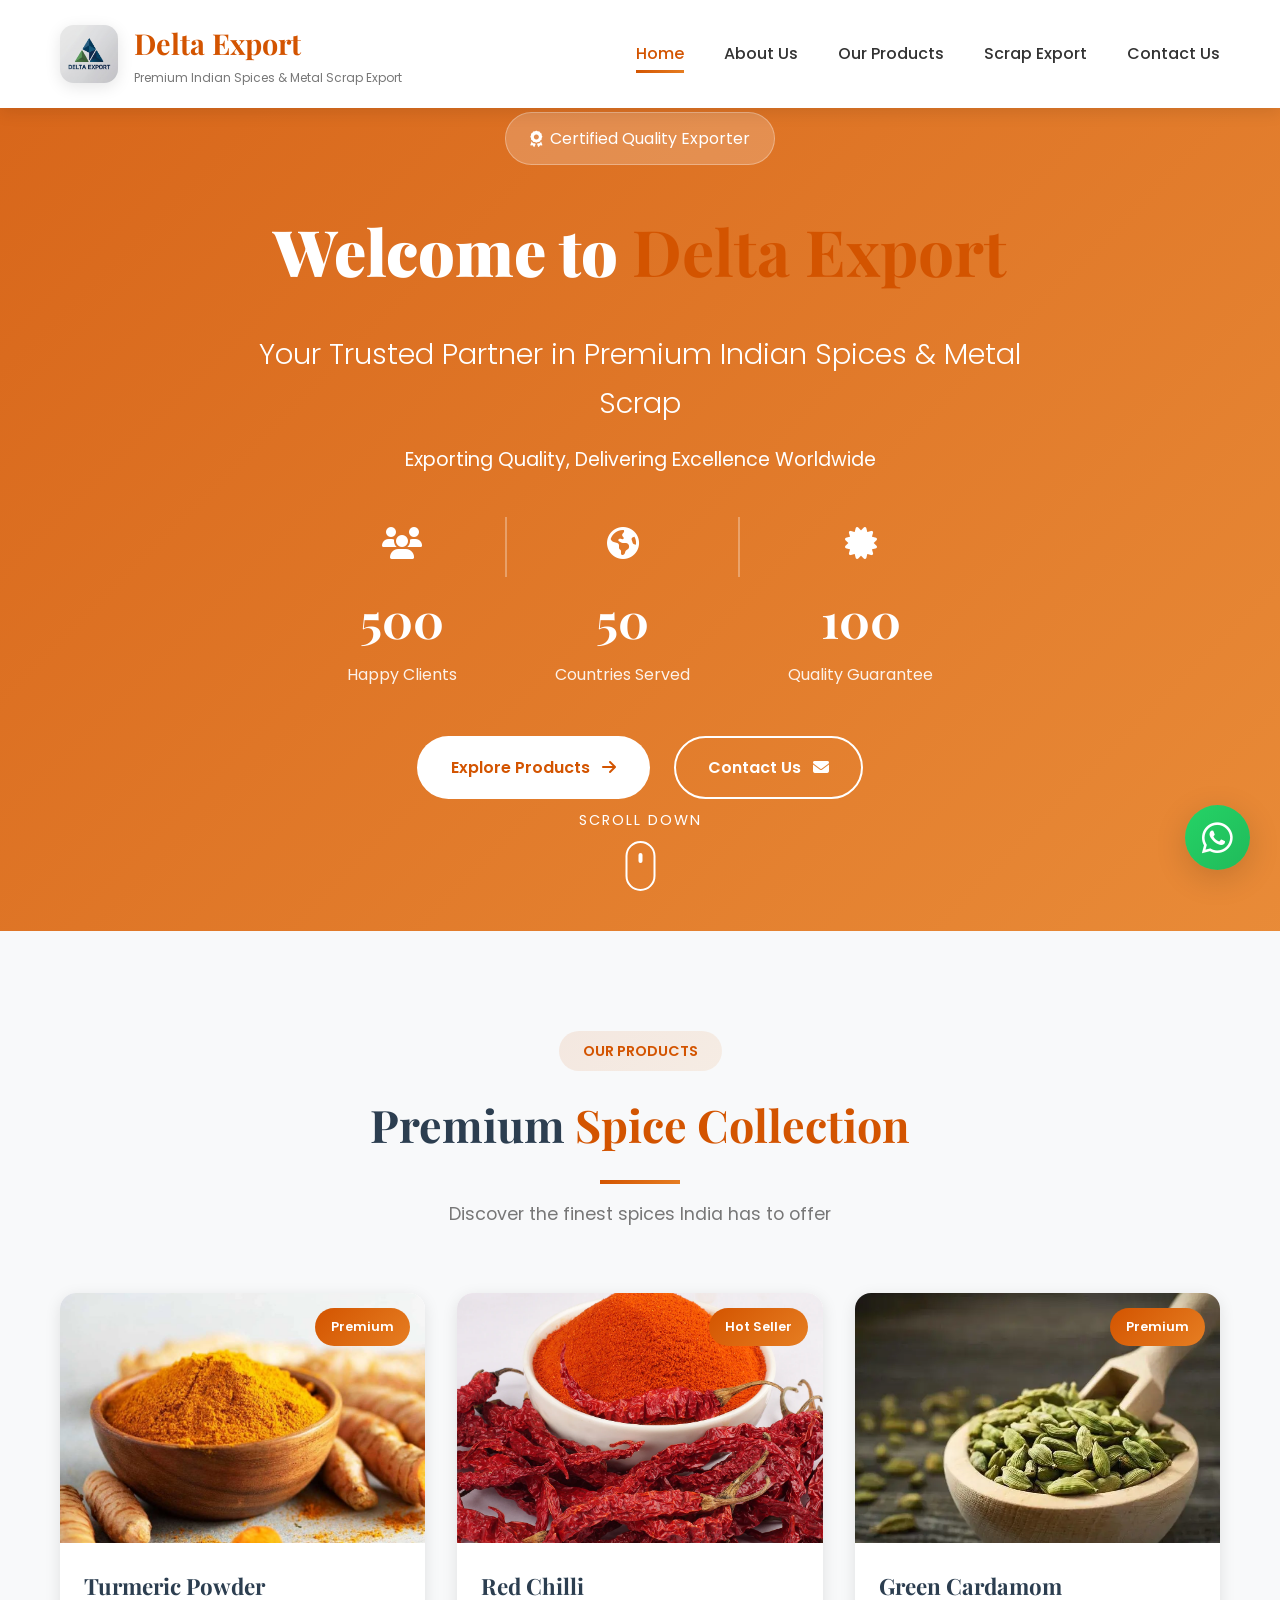
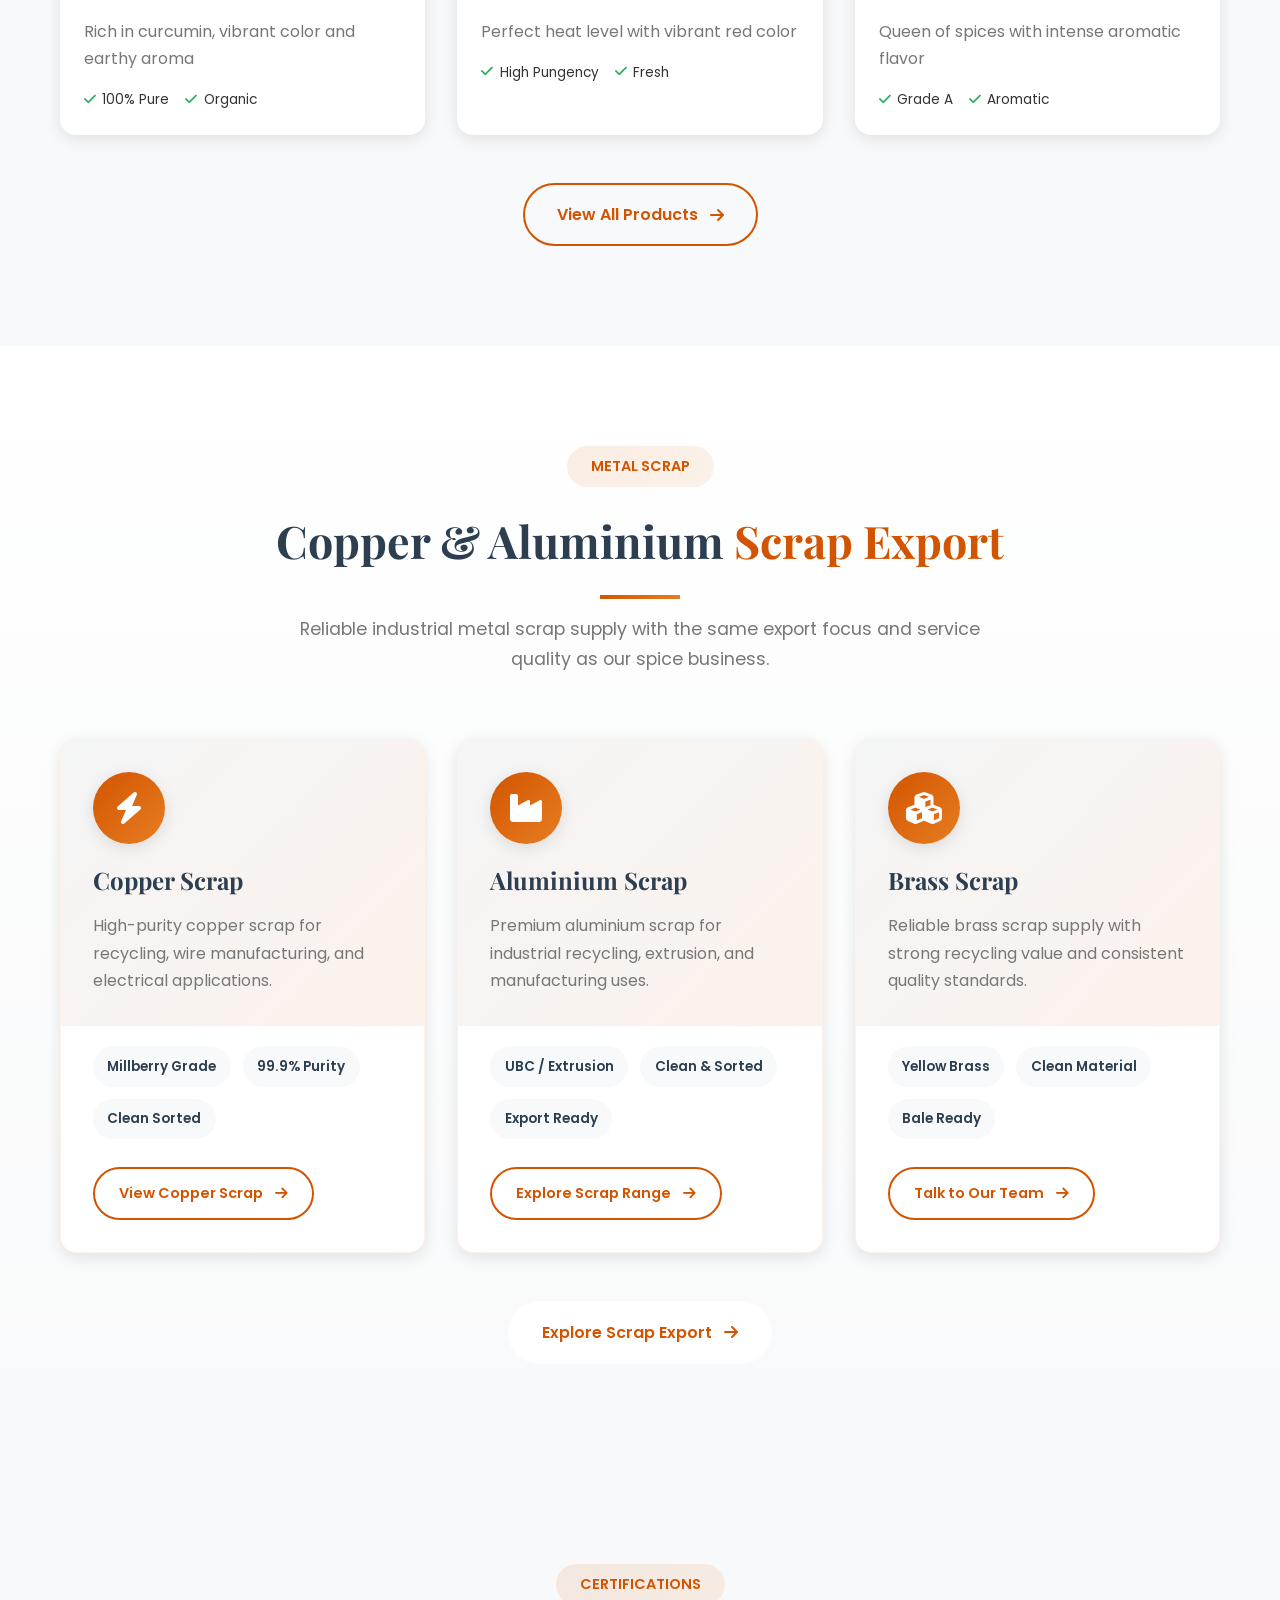
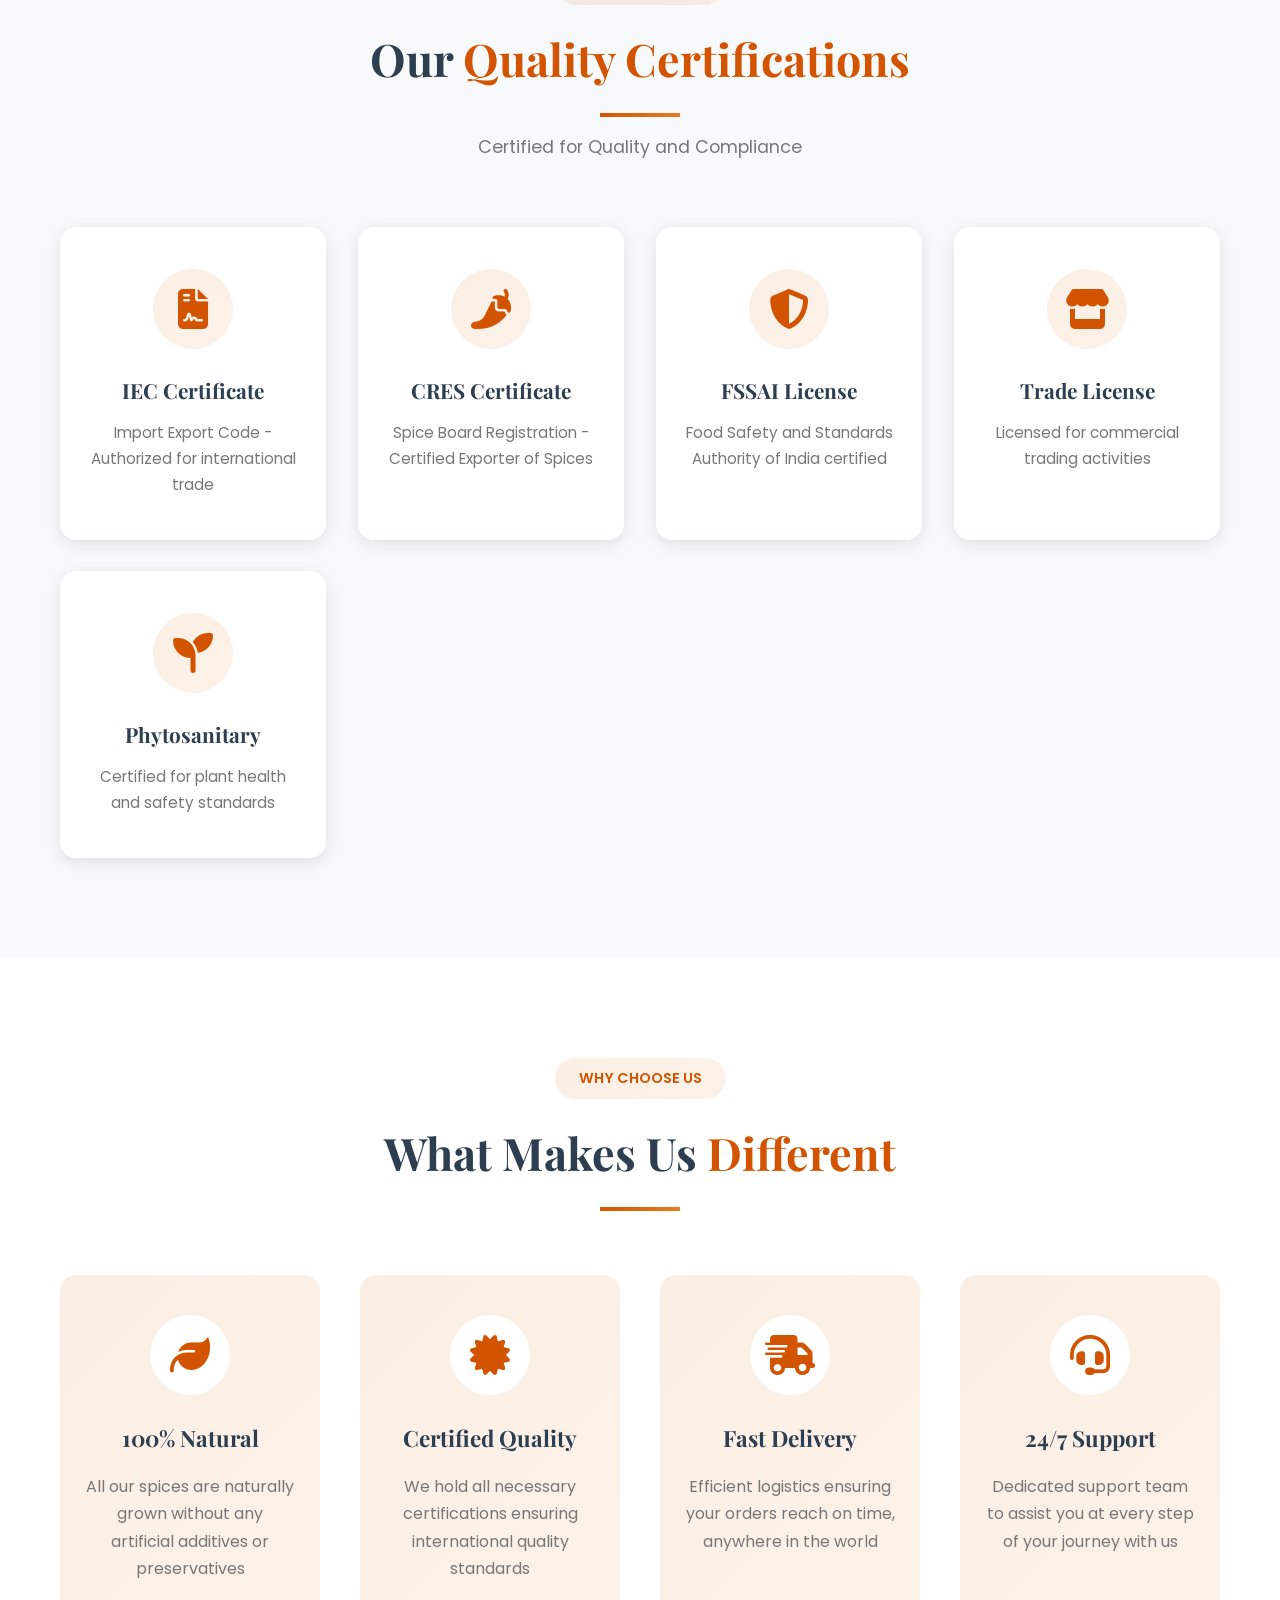
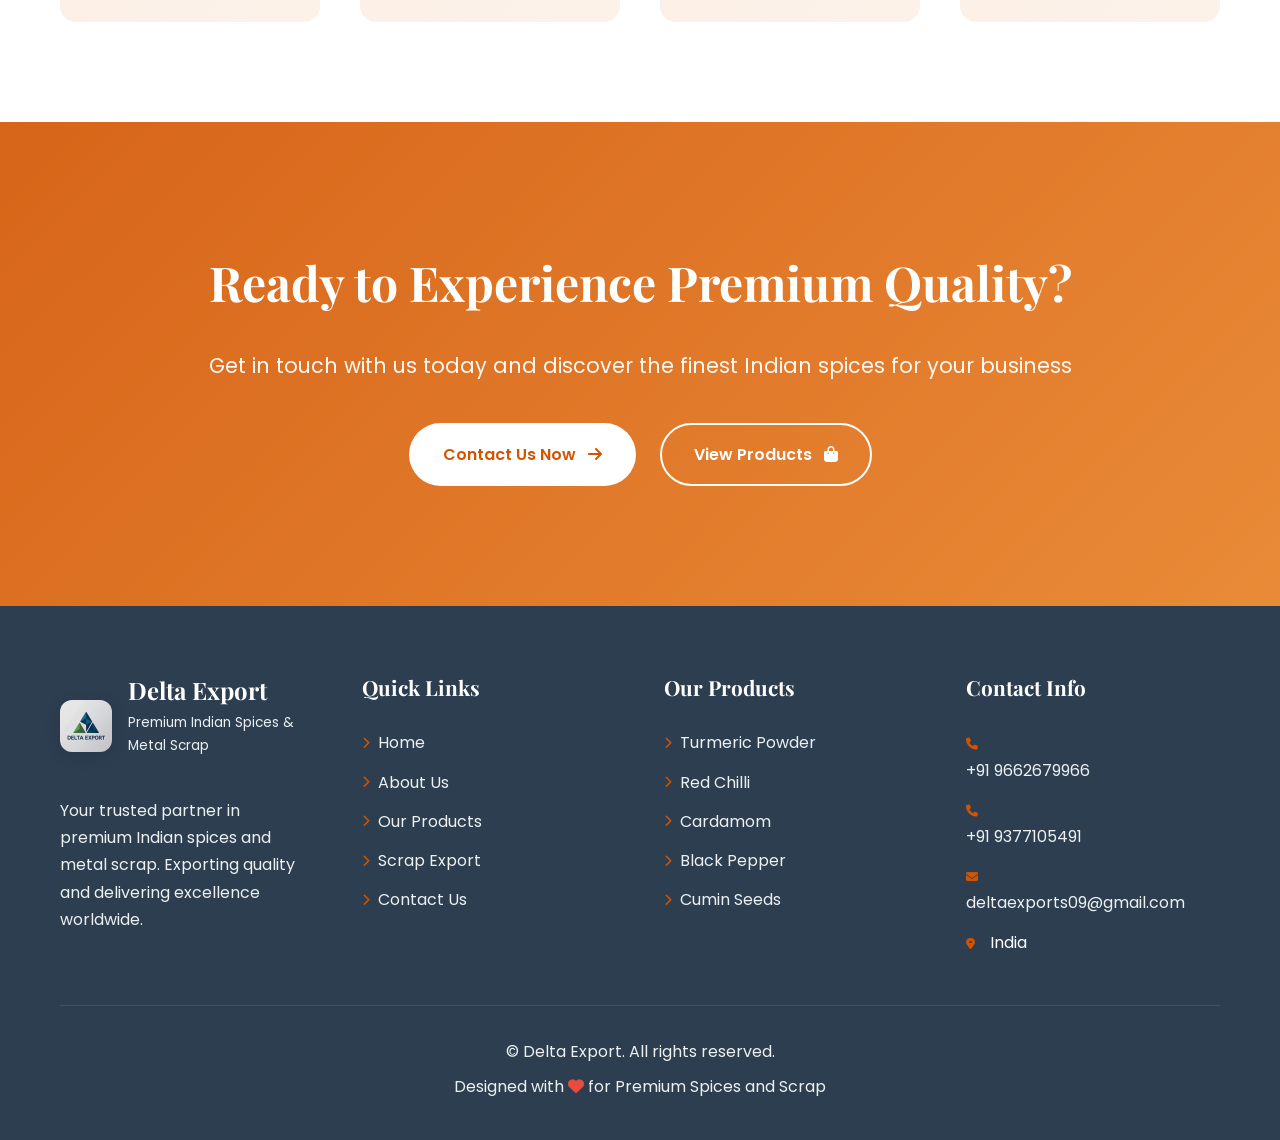
==== index.html @ 115732ac "Add files via upload" ====
<!DOCTYPE html>
<html lang="en">
<head>
    <meta charset="UTF-8">
    <meta name="viewport" content="width=device-width, initial-scale=1.0">
    <meta name="description" content="Delta Export exports premium Indian spices, copper scrap, aluminium scrap, and other industrial metal scrap with reliable service.">
    <meta name="keywords" content="spice export, indian spices, copper scrap, aluminium scrap, metal scrap exporter, Delta Export">
    <title>Delta Export - Premium Indian Spices & Metal Scrap Exporter</title>
    <link rel="stylesheet" href="styles.css">
    <link rel="stylesheet" href="https://cdnjs.cloudflare.com/ajax/libs/font-awesome/6.4.0/css/all.min.css">
    <link href="https://fonts.googleapis.com/css2?family=Playfair+Display:wght@400;600;700;900&family=Poppins:wght@300;400;500;600;700;800&display=swap" rel="stylesheet">
    <link href="https://unpkg.com/aos@2.3.1/dist/aos.css" rel="stylesheet">
</head>
<body>
    <!-- Header -->
    <header class="header" id="header">
        <nav class="navbar">
            <div class="container">
                <div class="nav-wrapper">
                    <div class="logo">
                        <img src="logo.jpeg" alt="Delta Export logo" class="logo-image">
                        <div class="logo-text">
                            <h1>Delta Export</h1>
                            <p class="tagline">Premium Indian Spices & Metal Scrap Export</p>
                        </div>
                    </div>
                    <button class="nav-toggle" id="navToggle" aria-label="Toggle navigation">
                        <span></span>
                        <span></span>
                        <span></span>
                    </button>
                    <ul class="nav-menu" id="navMenu">
                              <li><a href="index.html" class="nav-link active">Home</a></li>
                            <li><a href="about.html" class="nav-link">About Us</a></li>
                          <li><a href="products.html" class="nav-link">Our Products</a></li>
                        <li><a href="scrap.html" class="nav-link">Scrap Export</a></li>
                      <li><a href="contact.html" class="nav-link">Contact Us</a></li>
                    </ul>
                </div>
            </div>
        </nav>
    </header>

    <!-- Hero Section -->
    <section class="hero">
        <div class="hero-bg"></div>
        <div class="hero-overlay"></div>
        <div class="hero-content">
            <div class="hero-badge" data-aos="fade-down">
                <i class="fas fa-award"></i>
                <span>Certified Quality Exporter</span>
            </div>
            <h1 class="hero-title" data-aos="fade-up">
                Welcome to <span class="gradient-text">Delta Export</span>
            </h1>
            <p class="hero-subtitle" data-aos="fade-up" data-aos-delay="100">
                Your Trusted Partner in Premium Indian Spices & Metal Scrap
            </p>
            <p class="hero-description" data-aos="fade-up" data-aos-delay="200">
                Exporting Quality, Delivering Excellence Worldwide
            </p>
            
            <div class="hero-stats" data-aos="fade-up" data-aos-delay="300">
                <div class="stat-item">
                    <div class="stat-icon"><i class="fas fa-users"></i></div>
                    <h3 class="stat-number" data-count="500">0</h3>
                    <p>Happy Clients</p>
                </div>
                <div class="stat-divider"></div>
                <div class="stat-item">
                    <div class="stat-icon"><i class="fas fa-globe-americas"></i></div>
                    <h3 class="stat-number" data-count="50">0</h3>
                    <p>Countries Served</p>
                </div>
                <div class="stat-divider"></div>
                <div class="stat-item">
                    <div class="stat-icon"><i class="fas fa-certificate"></i></div>
                    <h3 class="stat-number" data-count="100">0</h3>
                    <p>Quality Guarantee</p>
                </div>
            </div>

            <div class="hero-buttons" data-aos="fade-up" data-aos-delay="400">
                <a href="products.html" class="btn btn-primary">
                    <span>Explore Products</span>
                    <i class="fas fa-arrow-right"></i>
                </a>
                <a href="contact.html" class="btn btn-secondary">
                    <span>Contact Us</span>
                    <i class="fas fa-envelope"></i>
                </a>
            </div>
        </div>
        
        <div class="hero-scroll">
            <div class="scroll-indicator">
                <span>Scroll Down</span>
                <div class="mouse">
                    <div class="wheel"></div>
                </div>
            </div>
        </div>
    </section>

    <!-- Featured Products Preview -->
    <section class="featured-products">
        <div class="container">
            <div class="section-header" data-aos="fade-up">
                <span class="section-badge">Our Products</span>
                <h2 class="section-title">Premium <span class="gradient-text">Spice Collection</span></h2>
                <div class="section-divider"></div>
                <p class="section-subtitle">Discover the finest spices India has to offer</p>
            </div>

            <div class="products-grid">
                <div class="product-card" data-aos="fade-up" data-aos-delay="100">
                    <div class="product-image">
                        <img src="turmeric.jpg" alt="Turmeric Powder">
                        <div class="product-badge">Premium</div>
                        <div class="product-overlay">
                            <a href="products.html" class="overlay-btn">View Details</a>
                        </div>
                    </div>
                    <div class="product-info">
                        <h3>Turmeric Powder</h3>
                        <p>Rich in curcumin, vibrant color and earthy aroma</p>
                        <div class="product-features">
                            <span><i class="fas fa-check"></i> 100% Pure</span>
                            <span><i class="fas fa-check"></i> Organic</span>
                        </div>
                    </div>
                </div>

                <div class="product-card" data-aos="fade-up" data-aos-delay="200">
                    <div class="product-image">
                        <img src="RedChilliPowder.jpg" alt="Red Chilli">
                        <div class="product-badge">Hot Seller</div>
                        <div class="product-overlay">
                            <a href="products.html" class="overlay-btn">View Details</a>
                        </div>
                    </div>
                    <div class="product-info">
                        <h3>Red Chilli</h3>
                        <p>Perfect heat level with vibrant red color</p>
                        <div class="product-features">
                            <span><i class="fas fa-check"></i> High Pungency</span>
                            <span><i class="fas fa-check"></i> Fresh</span>
                        </div>
                    </div>
                </div>

                <div class="product-card" data-aos="fade-up" data-aos-delay="300">
                    <div class="product-image">
                        <img src="Green-Cardamom.jpg" alt="Cardamom">
                        <div class="product-badge">Premium</div>
                        <div class="product-overlay">
                            <a href="products.html" class="overlay-btn">View Details</a>
                        </div>
                    </div>
                    <div class="product-info">
                        <h3>Green Cardamom</h3>
                        <p>Queen of spices with intense aromatic flavor</p>
                        <div class="product-features">
                            <span><i class="fas fa-check"></i> Grade A</span>
                            <span><i class="fas fa-check"></i> Aromatic</span>
                        </div>
                    </div>
                </div>

                <!-- <div class="product-card" data-aos="fade-up" data-aos-delay="400">
                    <div class="product-image">
                        <img src="BlackPepperPowder.jpg" alt="Black Pepper">
                        <div class="product-badge">Best Quality</div>
                        <div class="product-overlay">
                            <a href="products.html" class="overlay-btn">View Details</a>
                        </div>
                    </div>
                    <div class="product-info">
                        <h3>Black Pepper</h3>
                        <p>King of spices with bold, pungent flavor</p>
                        <div class="product-features">
                            <span><i class="fas fa-check"></i> Bold Flavor</span>
                            <span><i class="fas fa-check"></i> Premium</span>
                        </div>
                    </div>
                </div> -->
            </div>

            <div class="section-cta" data-aos="fade-up">
                <a href="products.html" class="btn btn-outline-primary">
                    <span>View All Products</span>
                    <i class="fas fa-arrow-right"></i>
                </a>
            </div>
        </div>
    </section>

    <!-- Scrap Preview -->
    <section class="scrap-preview">
        <div class="container">
            <div class="section-header" data-aos="fade-up">
                <span class="section-badge">Metal Scrap</span>
                <h2 class="section-title">Copper & Aluminium <span class="gradient-text">Scrap Export</span></h2>
                <div class="section-divider"></div>
                <p class="section-subtitle">Reliable industrial metal scrap supply with the same export focus and service quality as our spice business.</p>
            </div>

            <div class="scrap-grid">
                <div class="scrap-card" data-aos="fade-up" data-aos-delay="100">
                    <div class="scrap-card-header">
                        <div class="scrap-card-icon">
                            <i class="fas fa-bolt"></i>
                        </div>
                        <h3>Copper Scrap</h3>
                        <p>High-purity copper scrap for recycling, wire manufacturing, and electrical applications.</p>
                    </div>
                    <div class="scrap-card-body">
                        <div class="scrap-features">
                            <span class="scrap-chip">Millberry Grade</span>
                            <span class="scrap-chip">99.9% Purity</span>
                            <span class="scrap-chip">Clean Sorted</span>
                        </div>
                        <a href="copper.html" class="btn btn-outline-primary btn-sm">
                            <span>View Copper Scrap</span>
                            <i class="fas fa-arrow-right"></i>
                        </a>
                    </div>
                </div>

                <div class="scrap-card" data-aos="fade-up" data-aos-delay="200">
                    <div class="scrap-card-header">
                        <div class="scrap-card-icon">
                            <i class="fas fa-industry"></i>
                        </div>
                        <h3>Aluminium Scrap</h3>
                        <p>Premium aluminium scrap for industrial recycling, extrusion, and manufacturing uses.</p>
                    </div>
                    <div class="scrap-card-body">
                        <div class="scrap-features">
                            <span class="scrap-chip">UBC / Extrusion</span>
                            <span class="scrap-chip">Clean & Sorted</span>
                            <span class="scrap-chip">Export Ready</span>
                        </div>
                        <a href="scrap.html" class="btn btn-outline-primary btn-sm">
                            <span>Explore Scrap Range</span>
                            <i class="fas fa-arrow-right"></i>
                        </a>
                    </div>
                </div>

                <div class="scrap-card" data-aos="fade-up" data-aos-delay="300">
                    <div class="scrap-card-header">
                        <div class="scrap-card-icon">
                            <i class="fas fa-cubes"></i>
                        </div>
                        <h3>Brass Scrap</h3>
                        <p>Reliable brass scrap supply with strong recycling value and consistent quality standards.</p>
                    </div>
                    <div class="scrap-card-body">
                        <div class="scrap-features">
                            <span class="scrap-chip">Yellow Brass</span>
                            <span class="scrap-chip">Clean Material</span>
                            <span class="scrap-chip">Bale Ready</span>
                        </div>
                        <a href="scrap.html" class="btn btn-outline-primary btn-sm">
                            <span>Talk to Our Team</span>
                            <i class="fas fa-arrow-right"></i>
                        </a>
                    </div>
                </div>
            </div>

            <div class="section-cta" data-aos="fade-up">
                <a href="scrap.html" class="btn btn-primary">
                    <span>Explore Scrap Export</span>
                    <i class="fas fa-arrow-right"></i>
                </a>
            </div>
        </div>
    </section>

    <!-- Why Choose Us -->


    <!-- Certificates Preview -->
    <section class="certificates-preview">
        <div class="container">
            <div class="section-header" data-aos="fade-up">
                <span class="section-badge">Certifications</span>
                <h2 class="section-title">Our <span class="gradient-text">Quality Certifications</span></h2>
                <div class="section-divider"></div>
                <p class="section-subtitle">Certified for Quality and Compliance</p>
            </div>

            <div class="certificates-grid">
                <div class="certificate-card" data-aos="flip-left" data-aos-delay="100">
                    <div class="cert-icon">
                        <i class="fas fa-file-contract"></i>
                    </div>
                    <h3>IEC Certificate</h3>
                    <p>Import Export Code - Authorized for international trade</p>
                </div>

                <div class="certificate-card" data-aos="flip-left" data-aos-delay="200">
                    <div class="cert-icon">
                        <i class="fas fa-pepper-hot"></i>
                    </div>
                    <h3>CRES Certificate</h3>
                    <p>Spice Board Registration - Certified Exporter of Spices</p>
                </div>

                <div class="certificate-card" data-aos="flip-left" data-aos-delay="300">
                    <div class="cert-icon">
                        <i class="fas fa-shield-alt"></i>
                    </div>
                    <h3>FSSAI License</h3>
                    <p>Food Safety and Standards Authority of India certified</p>
                </div>

                <div class="certificate-card" data-aos="flip-left" data-aos-delay="400">
                    <div class="cert-icon">
                        <i class="fas fa-store"></i>
                    </div>
                    <h3>Trade License</h3>
                    <p>Licensed for commercial trading activities</p>
                </div>

                <div class="certificate-card" data-aos="flip-left" data-aos-delay="500">
                    <div class="cert-icon">
                        <i class="fas fa-seedling"></i>
                    </div>
                    <h3>Phytosanitary</h3>
                    <p>Certified for plant health and safety standards</p>
                </div>
            </div>
        </div>
    </section>
        <section class="why-choose">
        <div class="container">
            <div class="section-header" data-aos="fade-up">
                <span class="section-badge">Why Choose Us</span>
                <h2 class="section-title">What Makes Us <span class="gradient-text">Different</span></h2>
                <div class="section-divider"></div>
            </div>

            <div class="choose-grid">
                <div class="choose-card" data-aos="fade-up" data-aos-delay="100">
                    <div class="choose-icon">
                        <i class="fas fa-leaf"></i>
                    </div>
                    <h3>100% Natural</h3>
                    <p>All our spices are naturally grown without any artificial additives or preservatives</p>
                </div>

                <div class="choose-card" data-aos="fade-up" data-aos-delay="200">
                    <div class="choose-icon">
                        <i class="fas fa-certificate"></i>
                    </div>
                    <h3>Certified Quality</h3>
                    <p>We hold all necessary certifications ensuring international quality standards</p>
                </div>

                <div class="choose-card" data-aos="fade-up" data-aos-delay="300">
                    <div class="choose-icon">
                        <i class="fas fa-shipping-fast"></i>
                    </div>
                    <h3>Fast Delivery</h3>
                    <p>Efficient logistics ensuring your orders reach on time, anywhere in the world</p>
                </div>

                <div class="choose-card" data-aos="fade-up" data-aos-delay="400">
                    <div class="choose-icon">
                        <i class="fas fa-headset"></i>
                    </div>
                    <h3>24/7 Support</h3>
                    <p>Dedicated support team to assist you at every step of your journey with us</p>
                </div>
            </div>
        </div>
    </section>

    <!-- CTA Section -->
    <section class="cta-section">
        <div class="cta-overlay"></div>
        <div class="container">
            <div class="cta-content" data-aos="zoom-in">
                <h2>Ready to Experience Premium Quality?</h2>
                <p>Get in touch with us today and discover the finest Indian spices for your business</p>
                <div class="cta-buttons">
                    <a href="contact.html" class="btn btn-white">
                        <span>Contact Us Now</span>
                        <i class="fas fa-arrow-right"></i>
                    </a>
                    <a href="products.html" class="btn btn-outline-white">
                        <span>View Products</span>
                        <i class="fas fa-shopping-bag"></i>
                    </a>
                </div>
            </div>
        </div>
    </section>

    <!-- Footer -->
    <footer class="footer">
        <div class="container">
            <div class="footer-content">
                <div class="footer-section">
                    <div class="footer-logo">
                        <img src="logo.jpeg" alt="Delta Export logo" class="logo-image">
                        <div>
                            <h3>Delta Export</h3>
                            <p class="footer-tagline">Premium Indian Spices & Metal Scrap</p>
                        </div>
                    </div>
                    <p>Your trusted partner in premium Indian spices and metal scrap. Exporting quality and delivering excellence worldwide.</p>
                </div>

                <div class="footer-section">
                    <h4>Quick Links</h4>
                    <ul>
                        <li><a href="index.html"><i class="fas fa-chevron-right"></i> Home</a></li>
                        <li><a href="about.html"><i class="fas fa-chevron-right"></i> About Us</a></li>
                        <li><a href="products.html"><i class="fas fa-chevron-right"></i> Our Products</a></li>
                        <li><a href="scrap.html"><i class="fas fa-chevron-right"></i> Scrap Export</a></li>
                        <li><a href="contact.html"><i class="fas fa-chevron-right"></i> Contact Us</a></li>
                    </ul>
                </div>

                <div class="footer-section">
                    <h4>Our Products</h4>
                    <ul>
                        <li><a href="products.html"><i class="fas fa-chevron-right"></i> Turmeric Powder</a></li>
                        <li><a href="products.html"><i class="fas fa-chevron-right"></i> Red Chilli</a></li>
                        <li><a href="products.html"><i class="fas fa-chevron-right"></i> Cardamom</a></li>
                        <li><a href="products.html"><i class="fas fa-chevron-right"></i> Black Pepper</a></li>
                        <li><a href="products.html"><i class="fas fa-chevron-right"></i> Cumin Seeds</a></li>
                    </ul>
                </div>

                <div class="footer-section">
                    <h4>Contact Info</h4>
                    <ul class="contact-info">
                        <li>
                            <i class="fas fa-phone"></i>
                            <a href="tel:+919662679966">+91 9662679966</a>
                        </li>
                        <li>
                            <i class="fas fa-phone"></i>
                            <a href="tel:+919377105491">+91 9377105491</a>
                        </li>
                        <li>
                            <i class="fas fa-envelope"></i>
                            <a href="mailto:deltaexports09@gmail.com">deltaexports09@gmail.com</a>
                        </li>
                        <li>
                            <i class="fas fa-map-marker-alt"></i>
                            <span>India</span>
                        </li>
                    </ul>
                </div>
            </div>

            <div class="footer-bottom">
                <p>&copy; <span id="currentYear"></span> Delta Export. All rights reserved.</p>
                <p>Designed with <i class="fas fa-heart"></i> for Premium Spices and Scrap</p>
            </div>
        </div>
    </footer>

    <!-- WhatsApp Float Button -->
    <a href="https://wa.me/919662679966" class="whatsapp-float" target="_blank" aria-label="Contact on WhatsApp">
        <i class="fab fa-whatsapp"></i>
        <span class="whatsapp-tooltip">Chat with us!</span>
    </a>

    <!-- Scroll to Top Button -->
    <button class="scroll-top" id="scrollTop" aria-label="Scroll to top">
        <i class="fas fa-arrow-up"></i>
    </button>

    <script src="https://unpkg.com/aos@2.3.1/dist/aos.js"></script>
    <script src="script.js"></script>
</body>
</html>
---- styles.css ----
/* DELTA EXPORT - Premium Styles */

/* CSS Variables */
:root {
    --primary: #d35400;
    --primary-dark: #a04000;
    --secondary: #e67e22;
    --dark: #2c3e50;
    --light: #ecf0f1;
    --white: #fff;
    --text-dark: #333;
    --text-light: #777;
    --success: #27ae60;
    --gradient: linear-gradient(135deg, #d35400 0%, #e67e22 100%);
    --shadow: 0 4px 16px rgba(0,0,0,0.1);
    --shadow-lg: 0 8px 32px rgba(0,0,0,0.15);
}

/* Reset */
* {
    margin: 0;
    padding: 0;
    box-sizing: border-box;
}

html {
    scroll-behavior: smooth;
}

body {
    font-family: 'Poppins', sans-serif;
    line-height: 1.7;
    color: var(--text-dark);
    background: var(--white);
}

.container {
    max-width: 1200px;
    margin: 0 auto;
    padding: 0 20px;
}

img {
    max-width: 100%;
    display: block;
}

a {
    text-decoration: none;
    color: inherit;
    transition: 0.3s;
}

ul {
    list-style: none;
}

h1, h2, h3, h4 {
    font-family: 'Playfair Display', serif;
    font-weight: 700;
    color: var(--dark);
}

.gradient-text {
    color: var(--primary);
    font-weight: 700;
}

/* Header */
.header {
    position: fixed;
    top: 0;
    width: 100%;
    z-index: 1000;
    background: var(--white);
    box-shadow: var(--shadow);
}

.navbar {
    padding: 1.2rem 0;
}

.nav-wrapper {
    display: flex;
    justify-content: space-between;
    align-items: center;
}

.logo {
    display: flex;
    align-items: center;
    gap: 1rem;
}

.logo-icon {
    font-size: 2.5rem;
    color: var(--primary);
}

.logo-image {
    width: 58px;
    height: 58px;
    object-fit: cover;
    border-radius: 14px;
    box-shadow: var(--shadow);
    flex-shrink: 0;
    background: var(--white);
}

.logo-text h1 {
    font-size: 1.8rem;
    color: var(--primary);
}

.tagline {
    font-size: 0.75rem;
    color: var(--text-light);
}

.nav-menu {
    display: flex;
    gap: 2.5rem;
}

.nav-link {
    color: var(--text-dark);
    font-weight: 500;
    position: relative;
    padding: 0.5rem 0;
}

.nav-link::after {
    content: '';
    position: absolute;
    bottom: 0;
    left: 50%;
    transform: translateX(-50%);
    width: 0;
    height: 3px;
    background: var(--gradient);
    transition: 0.3s;
}

.nav-link:hover::after,
.nav-link.active::after {
    width: 100%;
}

.nav-link:hover,
.nav-link.active {
    color: var(--primary);
}

.nav-toggle {
    display: none;
    flex-direction: column;
    gap: 5px;
    background: none;
    border: none;
    cursor: pointer;
}

.nav-toggle span {
    width: 28px;
    height: 3px;
    background: var(--primary);
    border-radius: 3px;
    transition: 0.3s;
}

/* Hero */
.hero {
    min-height: 100vh;
    display: flex;
    align-items: center;
    justify-content: center;
    text-align: center;
    position: relative;
    padding-top: 80px;
}

.hero-bg {
    position: absolute;
    top: 0;
    left: 0;
    width: 100%;
    height: 100%;
    background-image: url('https://images.unsplash.com/photo-1596040033229-a0b0e1b67835?w=1920&h=1080&fit=crop');
    background-size: cover;
    background-position: center;
    background-attachment: fixed;
    z-index: -2;
}

.hero-overlay {
    position: absolute;
    top: 0;
    left: 0;
    width: 100%;
    height: 100%;
    background: linear-gradient(135deg, rgba(211,84,0,0.9), rgba(230,126,34,0.9));
    z-index: -1;
}

.hero-content {
    position: relative;
    max-width: 900px;
    padding: 2rem;
    color: var(--white);
}

.hero-badge {
    display: inline-flex;
    align-items: center;
    gap: 0.5rem;
    background: rgba(255,255,255,0.2);
    padding: 0.75rem 1.5rem;
    border-radius: 50px;
    margin-bottom: 2rem;
    border: 1px solid rgba(255,255,255,0.3);
}

.hero-title {
    font-size: 4rem;
    font-weight: 900;
    margin-bottom: 1.5rem;
    color: var(--white);
}

.hero-subtitle {
    font-size: 1.8rem;
    font-weight: 300;
    margin-bottom: 1rem;
}

.hero-description {
    font-size: 1.2rem;
    margin-bottom: 2.5rem;
}

.hero-stats {
    display: flex;
    justify-content: center;
    gap: 3rem;
    margin-bottom: 3rem;
    flex-wrap: wrap;
}

.stat-item {
    text-align: center;
}

.stat-icon {
    font-size: 2rem;
    margin-bottom: 0.5rem;
}

.stat-number {
    font-size: 3rem;
    font-weight: 700;
    color: var(--white);
}

.stat-item p {
    color: rgba(255,255,255,0.9);
}

.stat-divider {
    width: 2px;
    height: 60px;
    background: rgba(255,255,255,0.3);
}

.hero-buttons {
    display: flex;
    gap: 1.5rem;
    justify-content: center;
    flex-wrap: wrap;
}

.hero-scroll {
    position: absolute;
    bottom: 40px;
    left: 50%;
    transform: translateX(-50%);
}

.scroll-indicator {
    text-align: center;
    color: var(--white);
}

.scroll-indicator span {
    display: block;
    font-size: 0.9rem;
    margin-bottom: 0.5rem;
    text-transform: uppercase;
    letter-spacing: 2px;
}

.mouse {
    width: 30px;
    height: 50px;
    border: 2px solid var(--white);
    border-radius: 20px;
    margin: 0 auto;
    position: relative;
}

.wheel {
    width: 4px;
    height: 10px;
    background: var(--white);
    border-radius: 2px;
    position: absolute;
    top: 10px;
    left: 50%;
    transform: translateX(-50%);
    animation: scroll-down 1.5s infinite;
}

/* Buttons */
.btn {
    display: inline-flex;
    align-items: center;
    gap: 0.75rem;
    padding: 1rem 2rem;
    border-radius: 50px;
    font-weight: 600;
    cursor: pointer;
    border: 2px solid transparent;
    transition: 0.3s;
}

.btn-primary {
    background: var(--white);
    color: var(--primary);
}

.btn-primary:hover {
    background: transparent;
    color: var(--white);
    border-color: var(--white);
    transform: translateY(-3px);
}

.btn-secondary {
    background: transparent;
    color: var(--white);
    border-color: var(--white);
}

.btn-secondary:hover {
    background: var(--white);
    color: var(--primary);
    transform: translateY(-3px);
}

.btn-outline-primary {
    background: transparent;
    color: var(--primary);
    border-color: var(--primary);
}

.btn-outline-primary:hover {
    background: var(--gradient);
    color: var(--white);
    transform: translateY(-3px);
}

.btn-white {
    background: var(--white);
    color: var(--primary);
}

.btn-white:hover {
    background: transparent;
    color: var(--white);
    border-color: var(--white);
    transform: translateY(-3px);
}

.btn-outline-white {
    background: transparent;
    color: var(--white);
    border-color: var(--white);
}

.btn-outline-white:hover {
    background: var(--white);
    color: var(--primary);
    transform: translateY(-3px);
}

.btn-success {
    background: #25d366;
    color: var(--white);
}

.btn-success:hover {
    background: #20ba5a;
    transform: translateY(-3px);
}

.btn-sm {
    padding: 0.75rem 1.5rem;
    font-size: 0.9rem;
}

.btn-large {
    padding: 1.25rem 2.5rem;
    font-size: 1.1rem;
}

/* Sections */
section {
    padding: 100px 0;
}

.section-header {
    text-align: center;
    margin-bottom: 4rem;
}

.section-badge {
    display: inline-block;
    padding: 0.5rem 1.5rem;
    background: linear-gradient(135deg, rgba(211,84,0,0.1), rgba(230,126,34,0.1));
    color: var(--primary);
    border-radius: 50px;
    font-size: 0.9rem;
    font-weight: 600;
    text-transform: uppercase;
    margin-bottom: 1rem;
}

.section-title {
    font-size: 2.8rem;
    margin-bottom: 1rem;
    -webkit-font-smoothing: antialiased;
    -moz-osx-font-smoothing: grayscale;
    text-rendering: optimizeLegibility;
}

.section-divider {
    width: 80px;
    height: 4px;
    background: var(--gradient);
    margin: 1rem auto;
}

.section-subtitle {
    font-size: 1.1rem;
    color: var(--text-light);
    max-width: 700px;
    margin: 0 auto;
}

.section-cta {
    text-align: center;
    margin-top: 3rem;
}

/* Products */
.featured-products {
    background: #f8f9fa;
}

.products-grid {
    display: grid;
    grid-template-columns: repeat(auto-fit, minmax(280px, 1fr));
    gap: 2rem;
}

.product-card {
    background: var(--white);
    border-radius: 16px;
    overflow: hidden;
    box-shadow: var(--shadow);
    transition: 0.3s;
}

.product-card:hover {
    transform: translateY(-10px);
    box-shadow: var(--shadow-lg);
}

.product-image {
    position: relative;
    height: 250px;
    overflow: hidden;
}

.product-image img {
    width: 100%;
    height: 100%;
    object-fit: cover;
    transition: 0.5s;
}

.product-card:hover .product-image img {
    transform: scale(1.1);
}

.product-badge {
    position: absolute;
    top: 15px;
    right: 15px;
    background: var(--gradient);
    color: var(--white);
    padding: 0.5rem 1rem;
    border-radius: 50px;
    font-size: 0.8rem;
    font-weight: 600;
}

.product-overlay {
    position: absolute;
    top: 0;
    left: 0;
    width: 100%;
    height: 100%;
    background: rgba(211,84,0,0.95);
    display: flex;
    align-items: center;
    justify-content: center;
    opacity: 0;
    transition: 0.3s;
}

.product-card:hover .product-overlay {
    opacity: 1;
}

.overlay-btn {
    background: var(--white);
    color: var(--primary);
    padding: 0.75rem 1.5rem;
    border-radius: 50px;
    font-weight: 600;
    transform: translateY(20px);
    transition: 0.3s;
}

.product-card:hover .overlay-btn {
    transform: translateY(0);
}

.product-info {
    padding: 1.5rem;
}

.product-info h3 {
    font-size: 1.4rem;
    margin-bottom: 0.75rem;
}

.product-info p {
    color: var(--text-light);
    margin-bottom: 1rem;
}

.product-features {
    display: flex;
    gap: 1rem;
    flex-wrap: wrap;
}

.product-features span {
    display: flex;
    align-items: center;
    gap: 0.4rem;
    font-size: 0.85rem;
}

.product-features i {
    color: var(--success);
}

/* Scrap Preview */
.scrap-preview {
    background: linear-gradient(180deg, #ffffff 0%, #f8f9fa 100%);
}

.scrap-grid {
    display: grid;
    grid-template-columns: repeat(auto-fit, minmax(260px, 1fr));
    gap: 2rem;
}

.scrap-card {
    background: var(--white);
    border-radius: 16px;
    overflow: hidden;
    box-shadow: var(--shadow);
    transition: 0.3s;
    border: 1px solid rgba(211, 84, 0, 0.08);
}

.scrap-card:hover {
    transform: translateY(-8px);
    box-shadow: var(--shadow-lg);
}

.scrap-card-header {
    padding: 2rem;
    background: linear-gradient(135deg, rgba(44, 62, 80, 0.05), rgba(211, 84, 0, 0.08));
}

.scrap-card-icon {
    width: 72px;
    height: 72px;
    border-radius: 50%;
    display: flex;
    align-items: center;
    justify-content: center;
    background: var(--gradient);
    color: var(--white);
    font-size: 2rem;
    margin-bottom: 1rem;
    box-shadow: var(--shadow);
}

.scrap-card-header h3 {
    font-size: 1.5rem;
    margin-bottom: 0.75rem;
}

.scrap-card-header p {
    color: var(--text-light);
}

.scrap-card-body {
    padding: 0 2rem 2rem;
}

.scrap-features {
    display: flex;
    flex-wrap: wrap;
    gap: 0.75rem;
    margin: 1.25rem 0 1.75rem;
}

.scrap-chip {
    padding: 0.55rem 0.9rem;
    border-radius: 999px;
    background: #f8f9fa;
    color: var(--dark);
    font-size: 0.85rem;
    font-weight: 600;
}

.scrap-card .btn {
    width: fit-content;
}

/* Metal Detail Pages */
.metal-intro {
    max-width: 900px;
    margin: 0 auto 4rem;
    text-align: center;
}

.metal-detail-card {
    display: grid;
    grid-template-columns: 0.9fr 1.1fr;
    gap: 2.5rem;
    align-items: center;
    background: var(--white);
    border-radius: 16px;
    padding: 2rem;
    box-shadow: var(--shadow);
    transition: 0.3s;
}

.metal-detail-card:hover {
    box-shadow: var(--shadow-lg);
}

.metal-detail-card.reverse {
    direction: rtl;
}

.metal-detail-card.reverse > * {
    direction: ltr;
}

.metal-visual {
    position: relative;
    overflow: hidden;
    min-height: 340px;
    padding: 2.5rem;
    border-radius: 16px;
    background: linear-gradient(135deg, rgba(44, 62, 80, 0.98), rgba(211, 84, 0, 0.92));
    color: var(--white);
    display: flex;
    flex-direction: column;
    justify-content: center;
    box-shadow: var(--shadow);
}

.metal-visual::before {
    content: '';
    position: absolute;
    inset: 0;
    background: radial-gradient(circle at top right, rgba(255, 255, 255, 0.16), transparent 45%), radial-gradient(circle at bottom left, rgba(255, 255, 255, 0.08), transparent 35%);
}

.metal-visual > * {
    position: relative;
    z-index: 1;
}

.metal-icon {
    width: 92px;
    height: 92px;
    border-radius: 50%;
    display: flex;
    align-items: center;
    justify-content: center;
    background: rgba(255, 255, 255, 0.14);
    border: 1px solid rgba(255, 255, 255, 0.22);
    font-size: 2.6rem;
    box-shadow: var(--shadow);
}

.metal-visual h3 {
    font-size: 2rem;
    color: var(--white);
    margin: 1rem 0 0.75rem;
}

.metal-visual p {
    color: rgba(255, 255, 255, 0.92);
}

.metal-meta {
    display: flex;
    flex-wrap: wrap;
    gap: 0.75rem;
    margin-top: 1.5rem;
}

.metal-meta span {
    padding: 0.55rem 0.9rem;
    border-radius: 999px;
    background: rgba(255, 255, 255, 0.12);
    border: 1px solid rgba(255, 255, 255, 0.14);
    font-size: 0.85rem;
    font-weight: 600;
}

.metal-detail-info h2 {
    font-size: 2.2rem;
    margin-bottom: 1rem;
}

.metal-detail-info .product-specs {
    margin-top: 1.5rem;
}

.metal-cta {
    display: flex;
    flex-wrap: wrap;
    gap: 1rem;
    margin-top: 2rem;
}

/* Why Choose */
.why-choose {
    background: var(--white);
}

.choose-grid {
    display: grid;
    grid-template-columns: repeat(auto-fit, minmax(260px, 1fr));
    gap: 2.5rem;
}

.choose-card {
    text-align: center;
    padding: 2.5rem 1.5rem;
    border-radius: 16px;
    background: linear-gradient(135deg, rgba(211,84,0,0.1), rgba(230,126,34,0.1));
    transition: 0.3s;
}

.choose-card:hover {
    background: var(--gradient);
    color: var(--white);
    transform: translateY(-8px);
    box-shadow: var(--shadow-lg);
}

.choose-icon {
    width: 80px;
    height: 80px;
    background: var(--white);
    border-radius: 50%;
    display: flex;
    align-items: center;
    justify-content: center;
    margin: 0 auto 1.5rem;
    font-size: 2.5rem;
    color: var(--primary);
    transition: 0.3s;
}

.choose-card:hover .choose-icon {
    background: rgba(255,255,255,0.2);
    color: var(--white);
    transform: scale(1.1);
}

.choose-card h3 {
    font-size: 1.4rem;
    margin-bottom: 1rem;
    transition: 0.3s;
}

.choose-card:hover h3 {
    color: var(--white);
}

.choose-card p {
    color: var(--text-light);
    transition: 0.3s;
}

.choose-card:hover p {
    color: rgba(255,255,255,0.95);
}

/* Certificates */
.certificates-preview {
    background: #f8f9fa;
}

.certificates-grid {
    display: grid;
    grid-template-columns: repeat(auto-fit, minmax(240px, 1fr));
    gap: 2rem;
}

.certificate-card {
    background: var(--white);
    padding: 2.5rem 1.5rem;
    border-radius: 16px;
    text-align: center;
    box-shadow: var(--shadow);
    transition: 0.3s;
    border: 2px solid transparent;
}

.certificate-card:hover {
    border-color: var(--primary);
    transform: translateY(-8px);
    box-shadow: var(--shadow-lg);
}

.cert-icon {
    width: 80px;
    height: 80px;
    background: linear-gradient(135deg, rgba(211,84,0,0.1), rgba(230,126,34,0.1));
    border-radius: 50%;
    display: flex;
    align-items: center;
    justify-content: center;
    margin: 0 auto 1.5rem;
    font-size: 2.5rem;
    color: var(--primary);
    transition: 0.3s;
}

.certificate-card:hover .cert-icon {
    background: var(--gradient);
    color: var(--white);
    transform: scale(1.1);
}

.certificate-card h3 {
    font-size: 1.3rem;
    margin-bottom: 0.75rem;
}

.certificate-card p {
    color: var(--text-light);
    font-size: 0.95rem;
}

/* CTA Section */
.cta-section {
    position: relative;
    padding: 120px 0;
    background-image: url('https://images.unsplash.com/photo-1596040033229-a0b0e1b67835?w=1920&h=600&fit=crop');
    background-size: cover;
    background-position: center;
    background-attachment: fixed;
}

.cta-overlay {
    position: absolute;
    top: 0;
    left: 0;
    width: 100%;
    height: 100%;
    background: linear-gradient(135deg, rgba(211,84,0,0.9), rgba(230,126,34,0.9));
}

.cta-content {
    position: relative;
    z-index: 2;
    text-align: center;
    color: var(--white);
}

.cta-content h2 {
    font-size: 3rem;
    color: var(--white);
    margin-bottom: 1.5rem;
}

.cta-content p {
    font-size: 1.3rem;
    color: rgba(255,255,255,0.95);
    margin-bottom: 2.5rem;
}

.cta-buttons {
    display: flex;
    gap: 1.5rem;
    justify-content: center;
    flex-wrap: wrap;
}

/* Page Hero */
.page-hero {
    position: relative;
    padding: 180px 0 120px;
    background-image: url('https://images.unsplash.com/photo-1596040033229-a0b0e1b67835?w=1920&h=600&fit=crop');
    background-size: cover;
    background-position: center;
    text-align: center;
}

.page-hero-overlay {
    position: absolute;
    top: 0;
    left: 0;
    width: 100%;
    height: 100%;
    background: linear-gradient(135deg, rgba(211,84,0,0.9), rgba(230,126,34,0.9));
}

.page-hero-content {
    position: relative;
    z-index: 2;
    color: var(--white);
}

.page-hero-content h1 {
    font-size: 3.5rem;
    color: var(--white);
    margin-bottom: 1rem;
}

.page-hero-content p {
    font-size: 1.3rem;
    color: rgba(255,255,255,0.95);
    margin-bottom: 2rem;
}

.breadcrumb {
    display: flex;
    align-items: center;
    justify-content: center;
    gap: 0.75rem;
}

.breadcrumb a {
    color: var(--white);
    display: flex;
    align-items: center;
    gap: 0.5rem;
}

/* About Page Styles */
.about-main, .about-intro {
    background: var(--white);
}

.about-intro {
    display: grid;
    grid-template-columns: 1fr 1fr;
    gap: 4rem;
    align-items: center;
    margin-bottom: 5rem;
}

.intro-image {
    border-radius: 16px;
    overflow: hidden;
    box-shadow: var(--shadow-lg);
    position: relative;
    height: 400px;
}

.intro-image img {
    width: 100%;
    height: 100%;
    object-fit: cover;
    object-position: center;
}

.image-badge {
    position: absolute;
    top: 20px;
    right: 20px;
    background: rgba(255, 255, 255, 0.95);
    padding: 0.75rem 1rem;
    border-radius: 6px;
    display: flex;
    align-items: center;
    gap: 0.5rem;
    box-shadow: var(--shadow);
    backdrop-filter: blur(10px);
    border: 1px solid rgba(255, 255, 255, 0.3);
}

.image-badge i {
    font-size: 1.4rem;
    color: var(--primary);
}

.image-badge h4 {
    font-size: 0.85rem;
    margin-bottom: 0.1rem;
    font-weight: 600;
}

.image-badge p {
    font-size: 0.7rem;
    color: var(--text-light);
}

.mission-vision {
    display: grid;
    grid-template-columns: repeat(auto-fit, minmax(400px, 1fr));
    gap: 3rem;
    margin-bottom: 5rem;
}

.mv-card {
    background: linear-gradient(135deg, rgba(211,84,0,0.1), rgba(230,126,34,0.1));
    padding: 3rem;
    border-radius: 16px;
    display: flex;
    gap: 2rem;
    transition: 0.3s;
}

.mv-card:hover {
    transform: translateY(-5px);
    box-shadow: var(--shadow-lg);
}

.mv-icon {
    width: 70px;
    height: 70px;
    background: var(--gradient);
    color: var(--white);
    border-radius: 50%;
    display: flex;
    align-items: center;
    justify-content: center;
    font-size: 2rem;
    flex-shrink: 0;
}

.mv-content h3 {
    font-size: 1.8rem;
    margin-bottom: 1rem;
}

.values-grid {
    display: grid;
    grid-template-columns: repeat(auto-fit, minmax(250px, 1fr));
    gap: 2rem;
}

.value-card {
    text-align: center;
    padding: 2rem;
    background: var(--white);
    border-radius: 16px;
    box-shadow: var(--shadow);
    transition: 0.3s;
}

.value-card:hover {
    transform: translateY(-5px);
    box-shadow: var(--shadow-lg);
}

.value-icon {
    width: 70px;
    height: 70px;
    background: var(--gradient);
    color: var(--white);
    border-radius: 50%;
    display: flex;
    align-items: center;
    justify-content: center;
    font-size: 2rem;
    margin: 0 auto 1rem;
}

.why-choose-about {
    background: #f8f9fa;
}

.features-grid {
    display: grid;
    grid-template-columns: repeat(auto-fit, minmax(320px, 1fr));
    gap: 2.5rem;
}

.feature-card {
    position: relative;
    background: var(--white);
    padding: 2.5rem;
    border-radius: 16px;
    box-shadow: var(--shadow);
    transition: 0.3s;
    border-left: 4px solid var(--primary);
}

.feature-card:hover {
    transform: translateY(-5px);
    box-shadow: var(--shadow-lg);
}

.feature-number {
    position: absolute;
    top: -15px;
    right: 30px;
    font-size: 4rem;
    font-weight: 900;
    opacity: 0.1;
    color: var(--primary);
}

.feature-icon {
    width: 60px;
    height: 60px;
    background: linear-gradient(135deg, rgba(211,84,0,0.1), rgba(230,126,34,0.1));
    color: var(--primary);
    border-radius: 12px;
    display: flex;
    align-items: center;
    justify-content: center;
    font-size: 1.8rem;
    margin-bottom: 1.5rem;
}

.stats-section {
    background: var(--gradient);
    padding: 80px 0;
}

.stats-grid {
    display: grid;
    grid-template-columns: repeat(auto-fit, minmax(200px, 1fr));
    gap: 3rem;
}

.stat-box {
    text-align: center;
    color: var(--white);
}

.stat-box i {
    font-size: 3rem;
    margin-bottom: 1rem;
}

.stat-value {
    font-size: 3.5rem;
    font-weight: 700;
    color: var(--white);
    margin-bottom: 0.5rem;
}

/* Products Page */
.product-search-container {
    margin: 3rem 0;
    max-width: 600px;
    margin-left: auto;
    margin-right: auto;
}

.search-box {
    position: relative;
    background: var(--white);
    border-radius: 50px;
    box-shadow: var(--shadow);
    border: 2px solid transparent;
    transition: 0.3s;
}

.search-box:focus-within {
    border-color: var(--primary);
    box-shadow: var(--shadow-lg);
}

.search-icon {
    position: absolute;
    left: 20px;
    top: 50%;
    transform: translateY(-50%);
    color: var(--text-light);
    font-size: 1.2rem;
}

#productSearch {
    width: 100%;
    padding: 1rem 1rem 1rem 60px;
    border: none;
    outline: none;
    background: transparent;
    font-size: 1.1rem;
    border-radius: 50px;
}

#productSearch::placeholder {
    color: var(--text-light);
}

.search-clear {
    position: absolute;
    right: 15px;
    top: 50%;
    transform: translateY(-50%);
    background: none;
    border: none;
    color: var(--text-light);
    cursor: pointer;
    padding: 0.5rem;
    border-radius: 50%;
    transition: 0.3s;
    display: none;
}

.search-clear:hover {
    background: rgba(211,84,0,0.1);
    color: var(--primary);
}

.search-clear.active {
    display: block;
}

.search-results-info {
    text-align: center;
    margin-top: 1rem;
    font-size: 0.95rem;
    color: var(--text-light);
}

.custom-order-notice {
    background: linear-gradient(135deg, rgba(211,84,0,0.05), rgba(230,126,34,0.05));
    border: 2px solid var(--primary);
    border-radius: 16px;
    padding: 2.5rem;
    margin: 3rem 0;
    text-align: center;
}

.notice-content {
    max-width: 800px;
    margin: 0 auto;
}

.notice-icon {
    width: 80px;
    height: 80px;
    background: var(--gradient);
    color: var(--white);
    border-radius: 50%;
    display: flex;
    align-items: center;
    justify-content: center;
    font-size: 2.5rem;
    margin: 0 auto 1.5rem;
}

.notice-text h3 {
    font-size: 1.8rem;
    margin-bottom: 1rem;
    color: var(--dark);
}

.notice-text p {
    font-size: 1.1rem;
    color: var(--text-light);
    margin-bottom: 2rem;
    line-height: 1.7;
}

.notice-buttons {
    display: flex;
    gap: 1rem;
    justify-content: center;
    flex-wrap: wrap;
}

.email-card {
    background: linear-gradient(135deg, rgba(52,152,219,0.1), rgba(41,128,185,0.1));
}

.email-card:hover {
    border-color: #3498db;
}

.email-card .contact-card-icon {
    background: linear-gradient(135deg, #3498db, #2980b9);
}

.email-card .contact-details a {
    color: #3498db;
}

.products-catalog {
    display: flex;
    flex-direction: column;
    gap: 4rem;
}

.product-detail-card {
    display: grid;
    grid-template-columns: 1fr 1fr;
    gap: 3rem;
    align-items: center;
    background: #f8f9fa;
    border-radius: 16px;
    padding: 2rem;
    transition: 0.3s;
}

.product-detail-card:hover {
    box-shadow: var(--shadow-lg);
}

.product-detail-card.reverse {
    direction: rtl;
}

.product-detail-card.reverse > * {
    direction: ltr;
}

.product-image-large {
    position: relative;
    border-radius: 16px;
    overflow: hidden;
    height: 400px;
    box-shadow: var(--shadow);
}

.product-image-large img {
    width: 100%;
    height: 100%;
    object-fit: cover;
    transition: 0.5s;
}

.product-detail-card:hover .product-image-large img {
    transform: scale(1.05);
}

.product-badge-large {
    position: absolute;
    top: 20px;
    right: 20px;
    background: var(--gradient);
    color: var(--white);
    padding: 0.75rem 1.5rem;
    border-radius: 50px;
    font-weight: 600;
}

.product-detail-info h3 {
    font-size: 2rem;
    margin-bottom: 1rem;
}

.product-desc {
    font-size: 1.1rem;
    margin-bottom: 1.5rem;
}

.product-specs {
    display: grid;
    grid-template-columns: repeat(2, 1fr);
    gap: 1rem;
    margin-bottom: 2rem;
}

.spec-item {
    display: flex;
    align-items: center;
    gap: 0.75rem;
}

.spec-item i {
    color: var(--success);
}

/* Contact Page */
.contact-grid {
    display: grid;
    grid-template-columns: 1fr 1.5fr;
    gap: 3rem;
}

.contact-info-cards {
    display: flex;
    flex-direction: column;
    gap: 1.5rem;
}

.contact-info-card {
    background: #f8f9fa;
    padding: 2rem;
    border-radius: 16px;
    text-align: center;
    transition: 0.3s;
    border: 2px solid transparent;
}

.contact-info-card:hover {
    border-color: var(--primary);
    transform: translateY(-5px);
    box-shadow: var(--shadow-lg);
}

.whatsapp-card {
    background: linear-gradient(135deg, rgba(37,211,102,0.1), rgba(32,186,90,0.1));
}

.whatsapp-card:hover {
    border-color: #25d366;
}

.contact-card-icon {
    width: 60px;
    height: 60px;
    background: var(--gradient);
    color: var(--white);
    border-radius: 50%;
    display: flex;
    align-items: center;
    justify-content: center;
    font-size: 1.8rem;
    margin: 0 auto 1rem;
}

.whatsapp-card .contact-card-icon {
    background: linear-gradient(135deg, #25d366, #20ba5a);
}

.contact-details {
    display: flex;
    flex-direction: column;
    gap: 0.5rem;
}

.contact-details a {
    color: var(--primary);
    font-weight: 600;
}

.whatsapp-card .contact-details a {
    color: #25d366;
}

.contact-form-section {
    background: #f8f9fa;
    padding: 3rem;
    border-radius: 16px;
}

.whatsapp-cta {
    text-align: center;
    padding: 2rem 0;
}

.whatsapp-icon {
    font-size: 4rem;
    color: #25d366;
    margin-bottom: 1rem;
}

.whatsapp-cta h3 {
    font-size: 2rem;
    margin-bottom: 1rem;
    color: var(--dark);
}

.whatsapp-cta p {
    font-size: 1.2rem;
    color: var(--text);
    margin-bottom: 2rem;
    max-width: 600px;
    margin-left: auto;
    margin-right: auto;
}

.whatsapp-buttons {
    display: flex;
    gap: 1rem;
    justify-content: center;
    flex-wrap: wrap;
}

.whatsapp-btn {
    background: #25d366 !important;
    border-color: #25d366 !important;
    min-width: 200px;
}

.whatsapp-btn:hover {
    background: #20b858 !important;
    border-color: #20b858 !important;
    transform: translateY(-2px);
}

.quick-contact {
    background: var(--gradient);
    padding: 60px 0;
}

.quick-contact-content {
    display: flex;
    justify-content: space-between;
    align-items: center;
    gap: 2rem;
    flex-wrap: wrap;
}

.quick-contact-text {
    color: var(--white);
}

.quick-contact-text h2 {
    font-size: 2.2rem;
    color: var(--white);
    margin-bottom: 0.5rem;
}

.quick-contact-buttons {
    display: flex;
    gap: 1rem;
}

.business-hours {
    background: #f8f9fa;
}

.hours-content {
    max-width: 800px;
    margin: 0 auto;
    background: var(--white);
    padding: 3rem;
    border-radius: 16px;
    box-shadow: var(--shadow);
}

.hours-header {
    text-align: center;
    margin-bottom: 2rem;
    display: flex;
    align-items: center;
    justify-content: center;
    gap: 1rem;
}

.hours-header i {
    font-size: 2.5rem;
    color: var(--primary);
}

.hours-grid {
    display: flex;
    flex-direction: column;
    gap: 1rem;
    margin-bottom: 2rem;
}

.hours-item {
    display: flex;
    justify-content: space-between;
    padding: 1rem;
    background: #f8f9fa;
    border-radius: 8px;
}

.hours-item .day {
    font-weight: 600;
}

.hours-item .time {
    color: var(--primary);
    font-weight: 600;
}

.hours-note {
    text-align: center;
    color: var(--text-light);
    font-style: italic;
    padding: 1rem;
    background: linear-gradient(135deg, rgba(211,84,0,0.1), rgba(230,126,34,0.1));
    border-radius: 8px;
}

/* Footer */
.footer {
    background: var(--dark);
    color: var(--white);
    padding: 4rem 0 2rem;
}

.footer-content {
    display: grid;
    grid-template-columns: repeat(auto-fit, minmax(250px, 1fr));
    gap: 3rem;
    margin-bottom: 3rem;
}

.footer-logo {
    display: flex;
    align-items: center;
    gap: 1rem;
    margin-bottom: 1rem;
}

.footer-logo .logo-image {
    width: 52px;
    height: 52px;
    border-radius: 12px;
}

.footer-logo i {
    font-size: 2.5rem;
    color: var(--primary);
}

.footer-logo h3 {
    font-size: 1.5rem;
    color: var(--white);
}

.footer-tagline {
    font-size: 0.85rem;
    color: var(--light);
}

.footer-section p {
    color: var(--light);
    margin-bottom: 1.5rem;
}

.footer-section h4 {
    font-size: 1.3rem;
    margin-bottom: 1.5rem;
    color: var(--white);
}

.footer-section ul {
    display: flex;
    flex-direction: column;
    gap: 0.75rem;
}

.footer-section ul li a {
    color: var(--light);
    display: flex;
    align-items: center;
    gap: 0.5rem;
    transition: 0.3s;
}

.footer-section ul li a:hover {
    color: var(--primary);
    padding-left: 5px;
}

.footer-section ul li i {
    color: var(--primary);
    font-size: 0.75rem;
}

.contact-info i {
    width: 20px;
}

.social-links {
    display: flex;
    gap: 1rem;
    margin-top: 1.5rem;
}

.social-links a {
    width: 45px;
    height: 45px;
    background: rgba(255,255,255,0.1);
    color: var(--white);
    border-radius: 50%;
    display: flex;
    align-items: center;
    justify-content: center;
    transition: 0.3s;
}

.social-links a:hover {
    background: var(--gradient);
    transform: translateY(-3px);
}

.footer-bottom {
    text-align: center;
    padding-top: 2rem;
    border-top: 1px solid rgba(255,255,255,0.1);
    color: var(--light);
}

.footer-bottom p {
    margin-bottom: 0.5rem;
    color: var(--light);
}

.footer-bottom i {
    color: #e74c3c;
    animation: heartbeat 1.5s infinite;
}

/* WhatsApp Float */
.whatsapp-float {
    position: fixed;
    bottom: 30px;
    right: 30px;
    width: 65px;
    height: 65px;
    background: linear-gradient(135deg, #25d366, #20ba5a);
    color: var(--white);
    border-radius: 50%;
    display: flex;
    align-items: center;
    justify-content: center;
    font-size: 2.2rem;
    box-shadow: var(--shadow-lg);
    z-index: 999;
    transition: 0.3s;
    animation: pulse 2s infinite;
}

.whatsapp-float:hover {
    transform: scale(1.1);
    animation: none;
}

.whatsapp-tooltip {
    position: absolute;
    right: 75px;
    background: var(--dark);
    color: var(--white);
    padding: 0.5rem 1rem;
    border-radius: 8px;
    white-space: nowrap;
    opacity: 0;
    pointer-events: none;
    transition: 0.3s;
}

.whatsapp-float:hover .whatsapp-tooltip {
    opacity: 1;
}

/* Scroll to Top */
.scroll-top {
    position: fixed;
    bottom: 110px;
    right: 30px;
    width: 50px;
    height: 50px;
    background: var(--gradient);
    color: var(--white);
    border: none;
    border-radius: 50%;
    font-size: 1.5rem;
    cursor: pointer;
    opacity: 0;
    visibility: hidden;
    transition: 0.3s;
    z-index: 999;
    box-shadow: var(--shadow-lg);
}

.scroll-top.active {
    opacity: 1;
    visibility: visible;
}

.scroll-top:hover {
    transform: translateY(-5px);
}

/* Animations */
@keyframes scroll-down {
    0%, 100% { transform: translateX(-50%) translateY(0); }
    50% { transform: translateX(-50%) translateY(10px); }
}

@keyframes pulse {
    0% { box-shadow: 0 0 0 0 rgba(37,211,102,0.7); }
    70% { box-shadow: 0 0 0 15px rgba(37,211,102,0); }
    100% { box-shadow: 0 0 0 0 rgba(37,211,102,0); }
}

@keyframes heartbeat {
    0%, 100% { transform: scale(1); }
    50% { transform: scale(1.2); }
}

/* Responsive */
@media (max-width: 1024px) {
    .hero-title { font-size: 3rem; }
    .about-intro, .contact-grid, .product-detail-card, .metal-detail-card {
        grid-template-columns: 1fr;
    }
    .mission-vision {
        grid-template-columns: 1fr;
    }
}

@media (max-width: 968px) {
    .nav-menu {
        position: fixed;
        top: 80px;
        left: -100%;
        width: 100%;
        height: calc(100vh - 80px);
        background: var(--white);
        flex-direction: column;
        padding: 3rem 2rem;
        gap: 2rem;
        transition: 0.3s;
        box-shadow: var(--shadow-lg);
    }

    .nav-menu.active {
        left: 0;
    }

    .nav-toggle {
        display: flex;
    }

    .nav-toggle.active span:nth-child(1) {
        transform: rotate(45deg) translate(8px, 8px);
    }

    .nav-toggle.active span:nth-child(2) {
        opacity: 0;
    }

    .nav-toggle.active span:nth-child(3) {
        transform: rotate(-45deg) translate(7px, -7px);
    }
}

@media (max-width: 768px) {
    section { padding: 60px 0; }
    .hero-title { font-size: 2rem; }
    .section-title { font-size: 2rem; }
    .products-grid, .choose-grid, .certificates-grid, .features-grid, .values-grid {
        grid-template-columns: 1fr;
    }
    .form-row {
        grid-template-columns: 1fr;
    }
    .quick-contact-content {
        flex-direction: column;
        text-align: center;
    }
    .product-search-container {
        margin: 2rem 0;
    }
    #productSearch {
        font-size: 1rem;
        padding: 0.9rem 0.9rem 0.9rem 50px;
    }
    .search-icon {
        left: 15px;
        font-size: 1.1rem;
    }
    .notice-buttons {
        flex-direction: column;
        align-items: center;
    }
    .notice-buttons .btn {
        width: 200px;
    }
}

@media (max-width: 480px) {
    .hero-buttons, .cta-buttons {
        flex-direction: column;
        width: 100%;
    }
    .btn {
        width: 100%;
    }
    .whatsapp-float {
        width: 55px;
        height: 55px;
        bottom: 20px;
        right: 20px;
    }
    .scroll-top {
        bottom: 90px;
        right: 20px;
    }
}
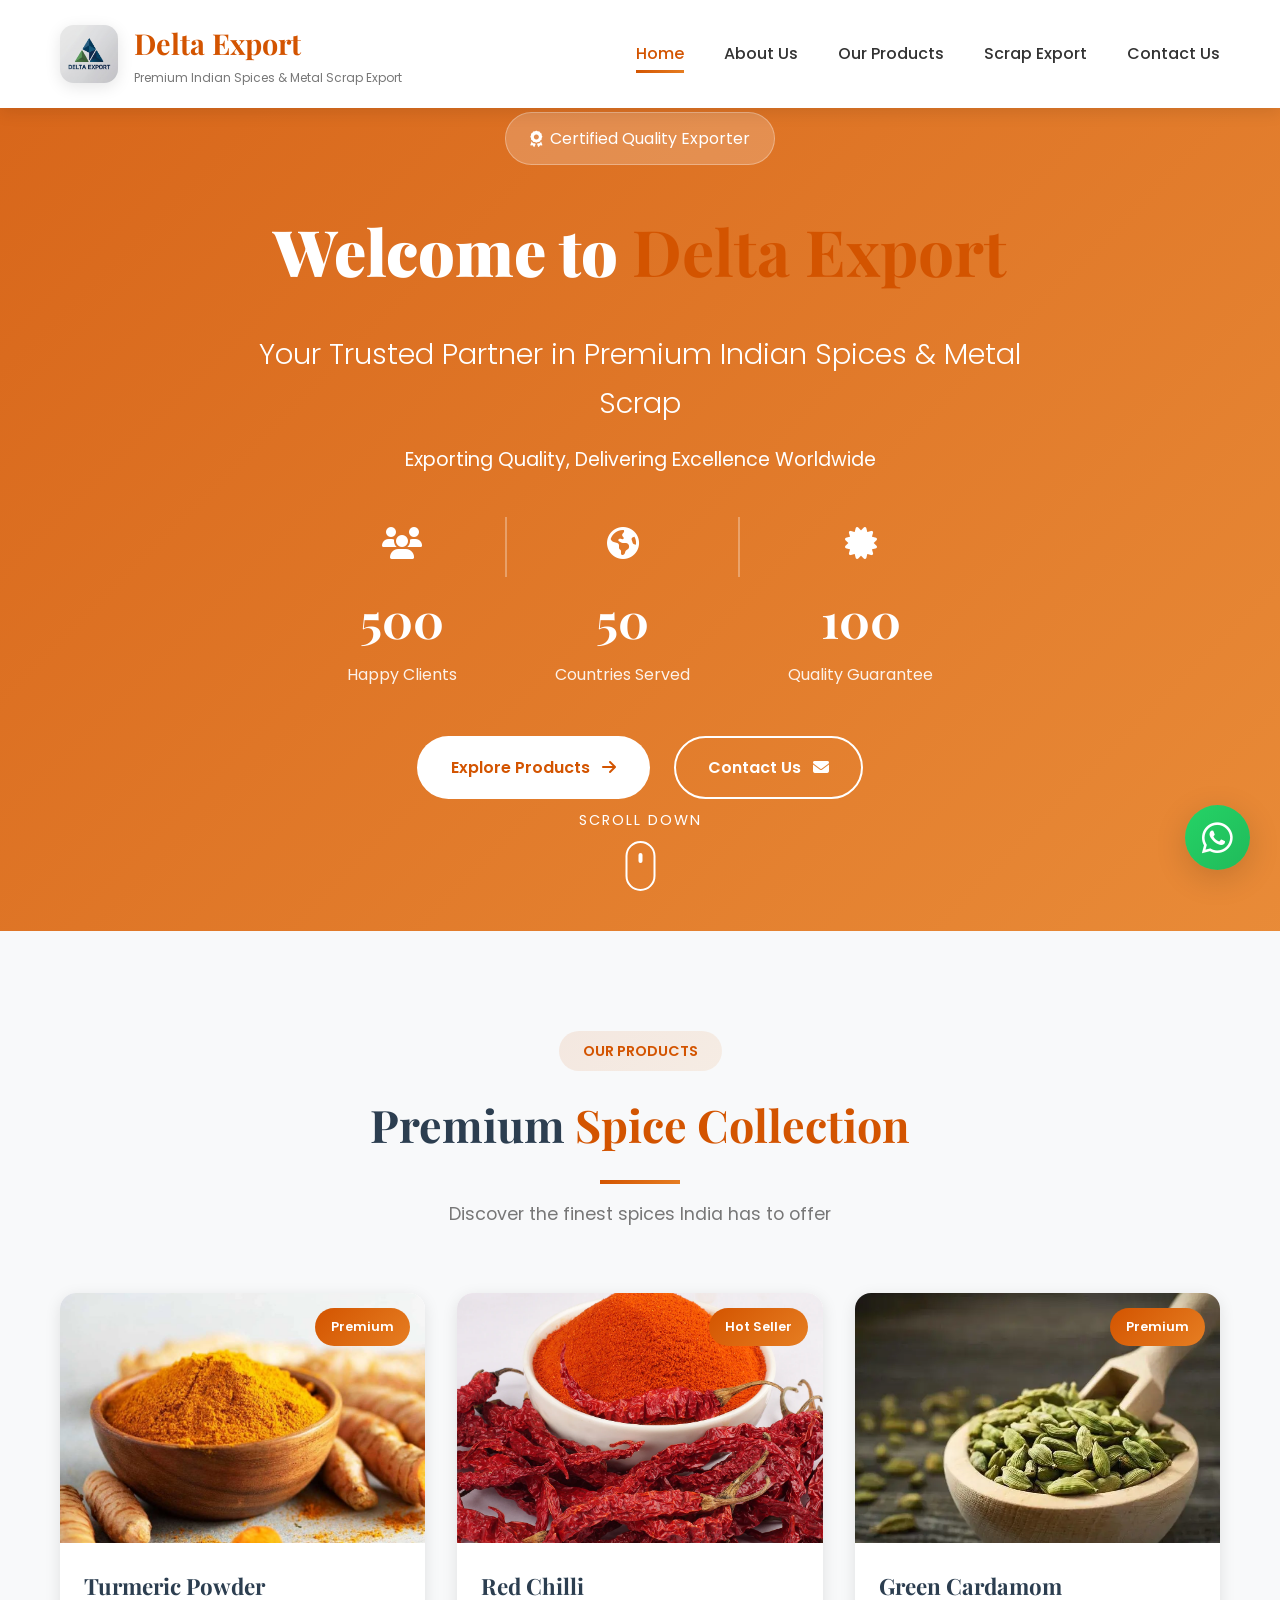
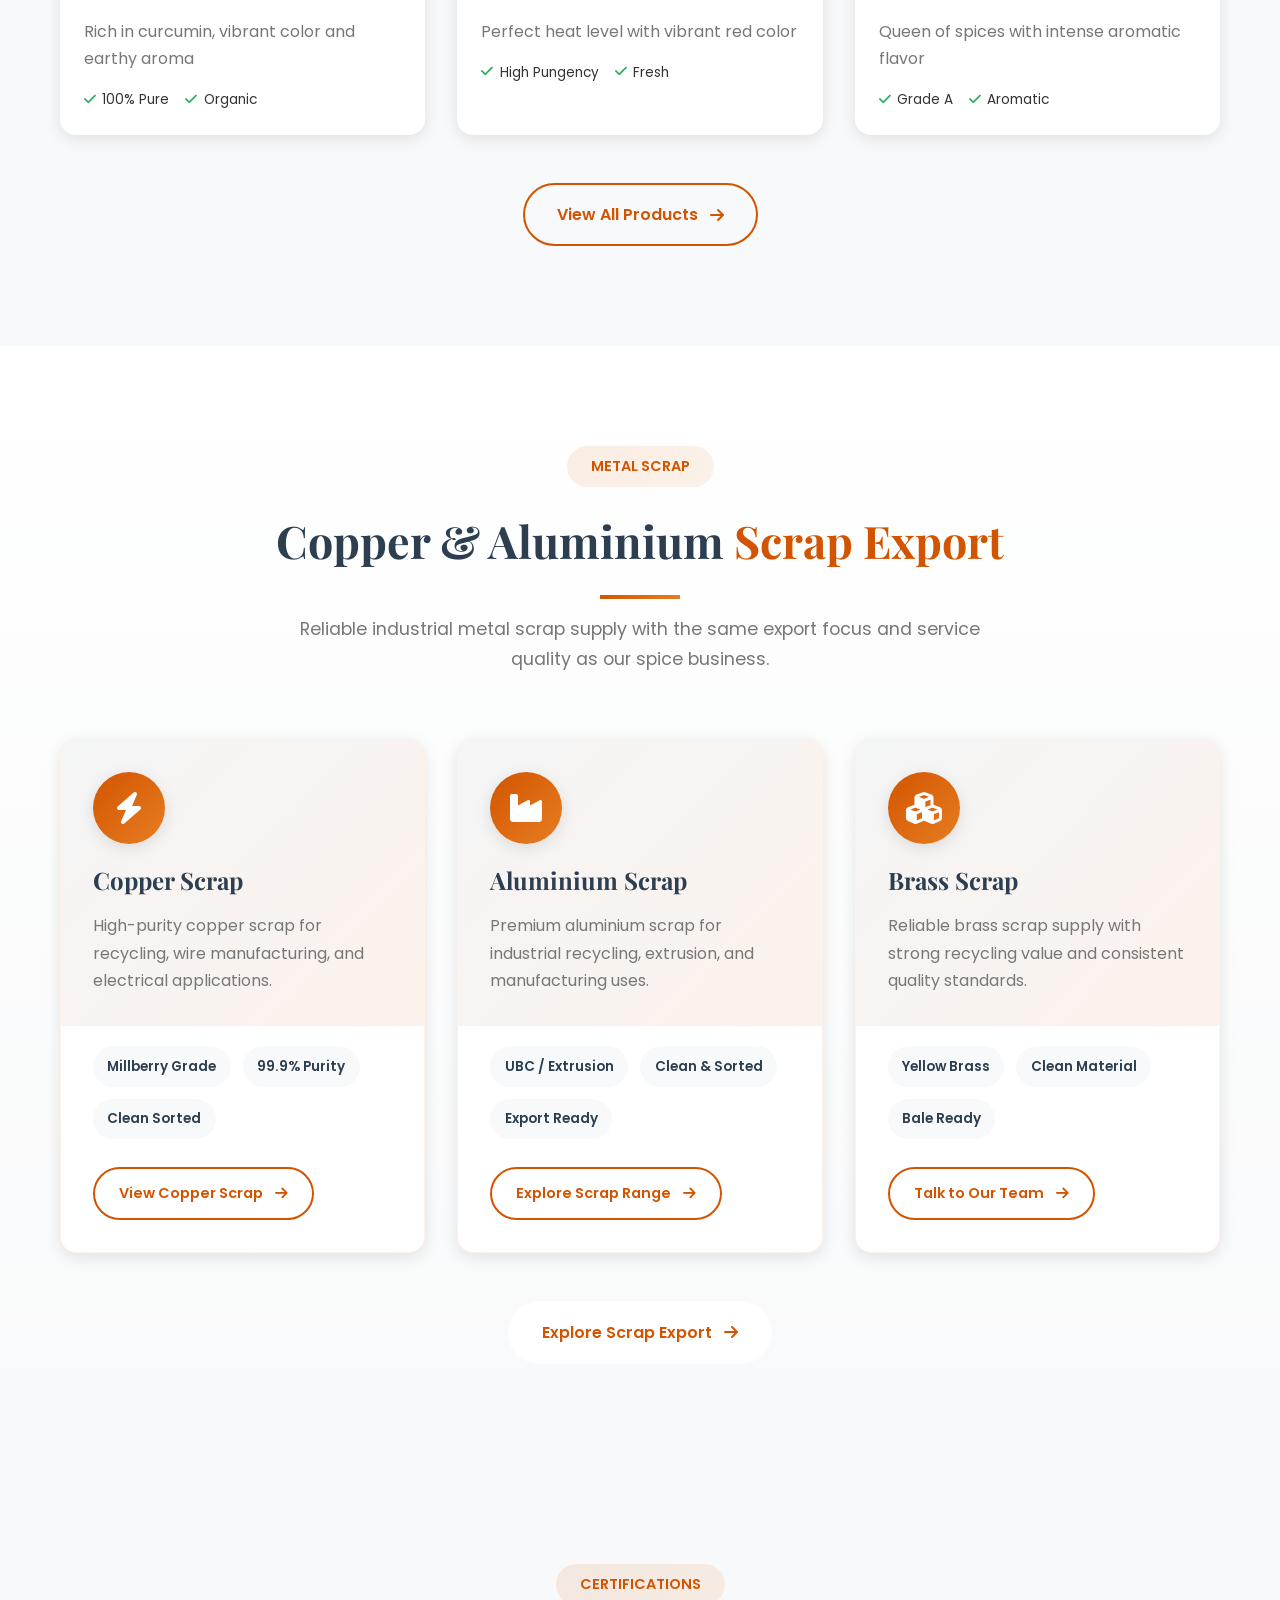
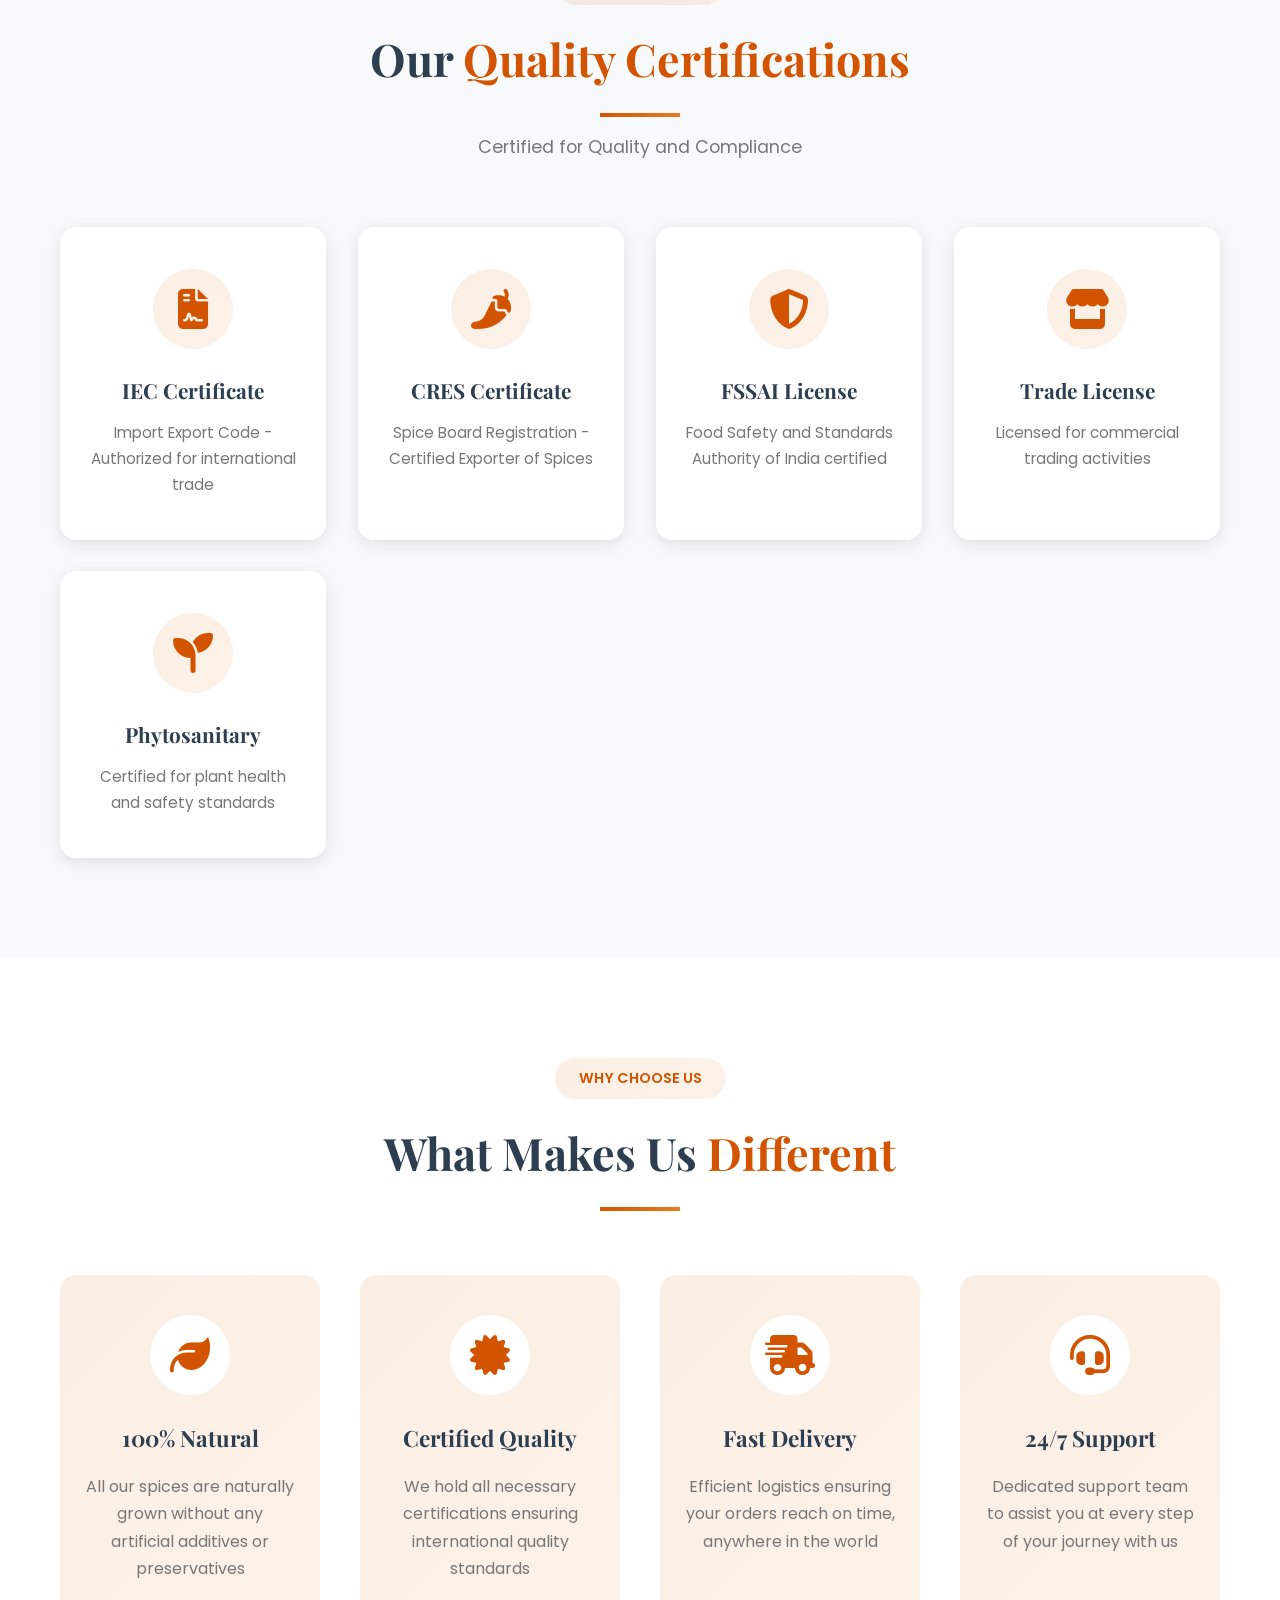
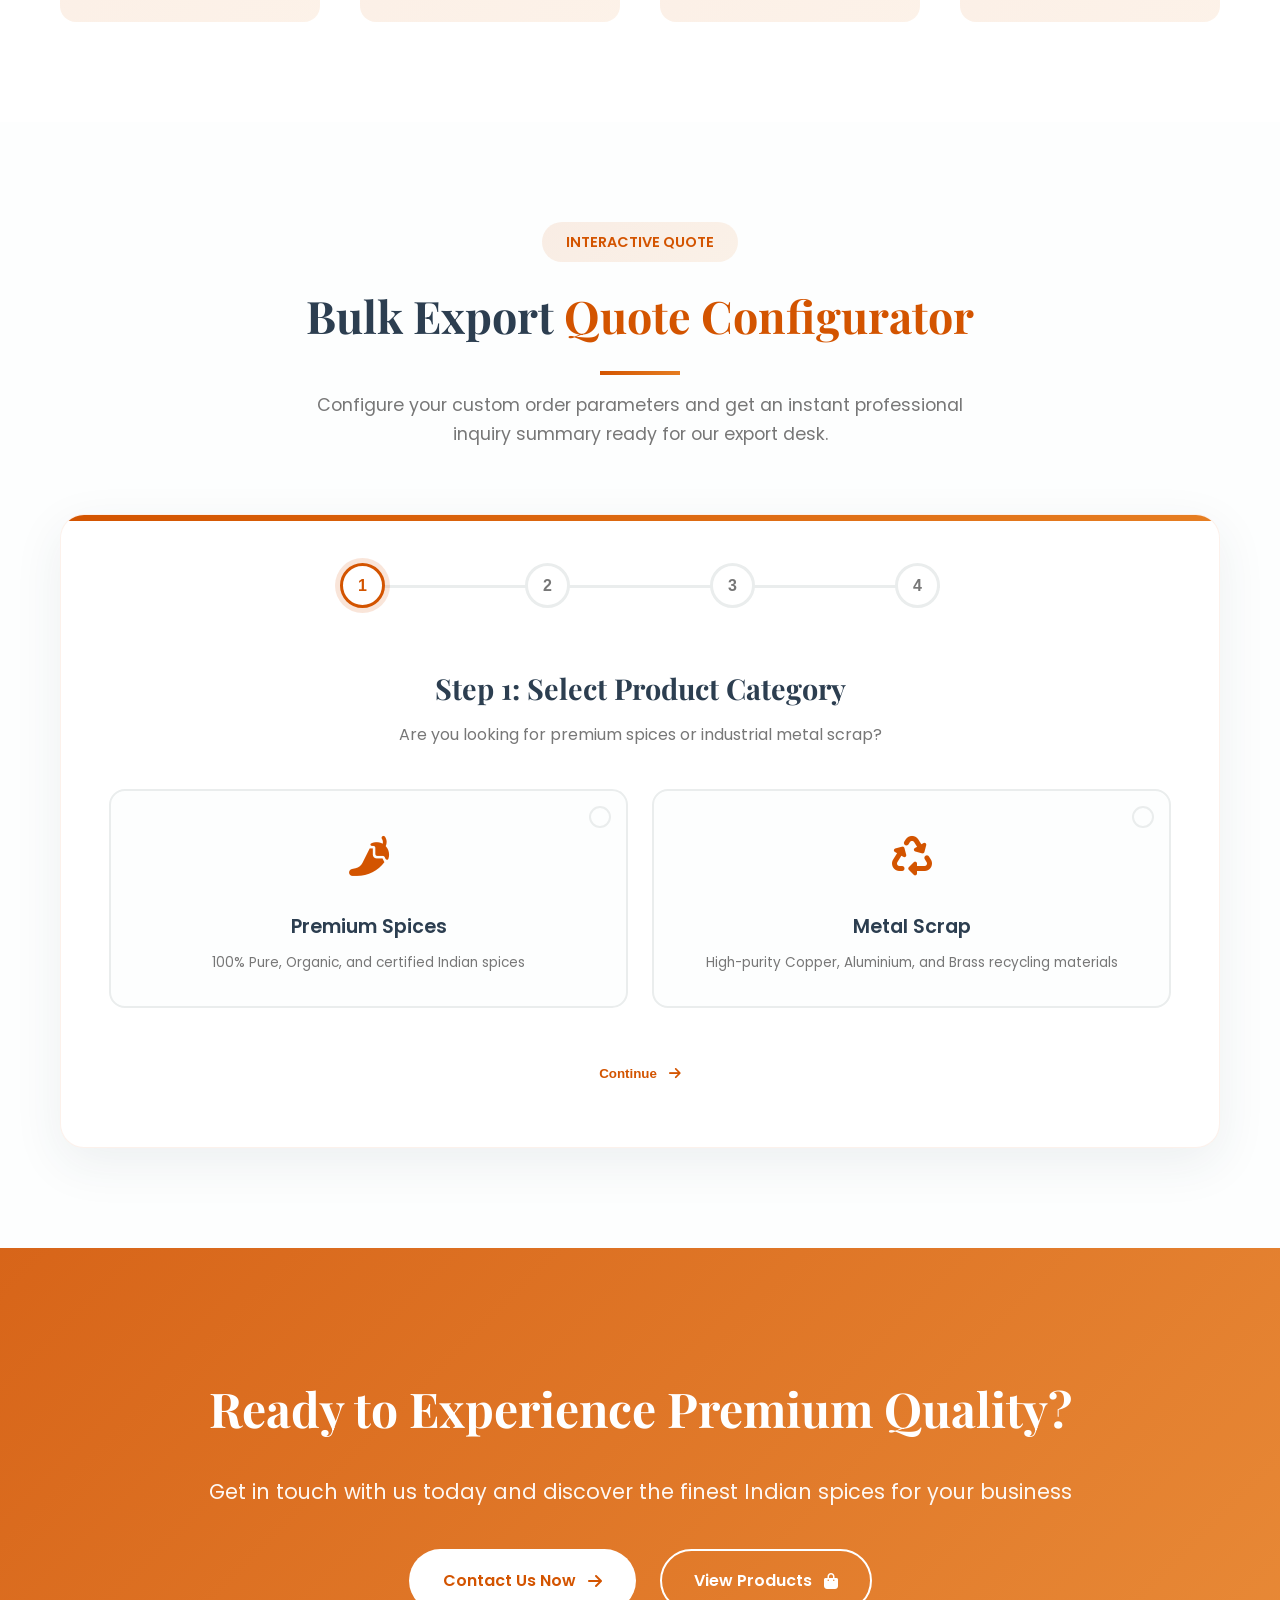
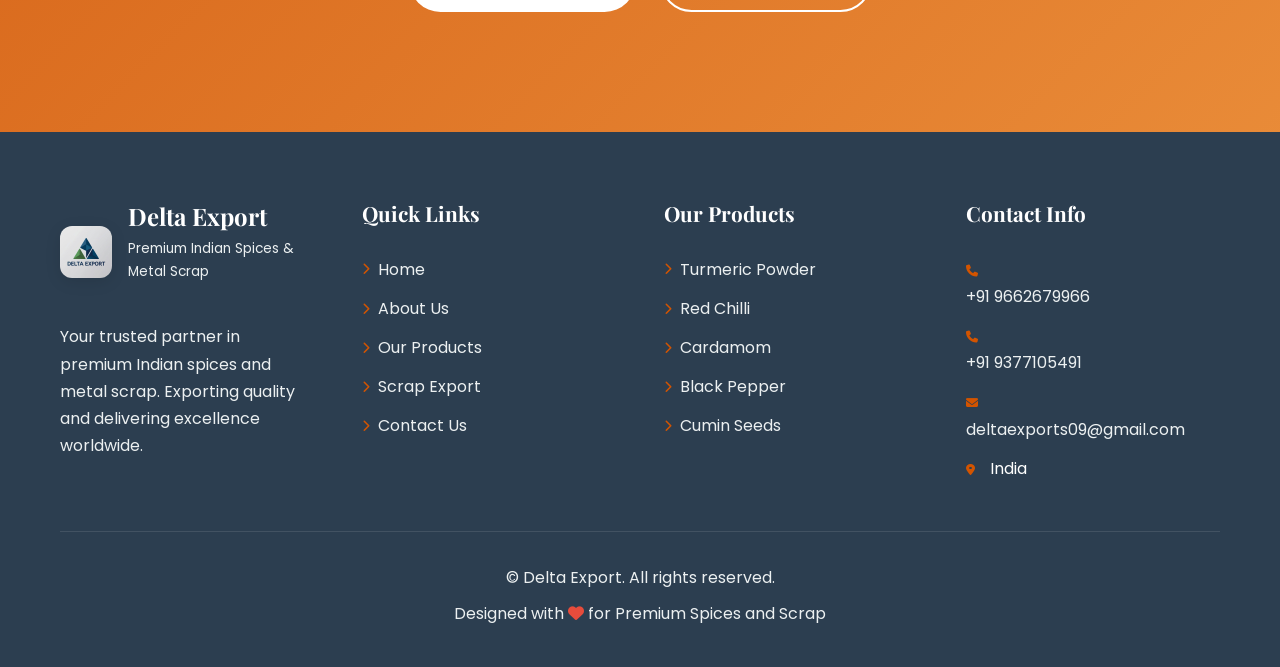
==== commit 9d347cee: "feat: Add interactive bulk export quote configurator" ====
--- a/index.html
+++ b/index.html
@@ -379,6 +379,183 @@
         </div>
     </section>
 
+    <!-- Interactive Bulk Quote Configurator Section -->
+    <section class="configurator-section" id="configurator">
+        <div class="container">
+            <div class="section-header" data-aos="fade-up">
+                <span class="section-badge">Interactive Quote</span>
+                <h2 class="section-title">Bulk Export <span class="gradient-text">Quote Configurator</span></h2>
+                <div class="section-divider"></div>
+                <p class="section-subtitle">Configure your custom order parameters and get an instant professional inquiry summary ready for our export desk.</p>
+            </div>
+
+            <div class="configurator-card" data-aos="fade-up" data-aos-delay="100">
+                <!-- Progress Tracker -->
+                <div class="configurator-progress">
+                    <div class="progress-track"></div>
+                    <div class="progress-fill" id="progressFill"></div>
+                    <div class="progress-step active" data-step="1">1</div>
+                    <div class="progress-step" data-step="2">2</div>
+                    <div class="progress-step" data-step="3">3</div>
+                    <div class="progress-step" data-step="4">4</div>
+                </div>
+
+                <form id="quoteConfigForm" onsubmit="event.preventDefault();">
+                    <!-- STEP 1: Select Category -->
+                    <div class="configurator-step active" id="step-1">
+                        <div class="step-header">
+                            <h3>Step 1: Select Product Category</h3>
+                            <p>Are you looking for premium spices or industrial metal scrap?</p>
+                        </div>
+                        <div class="option-grid">
+                            <div class="option-card" data-value="spices" onclick="selectCategory('spices')">
+                                <div class="card-icon"><i class="fas fa-pepper-hot"></i></div>
+                                <h4>Premium Spices</h4>
+                                <p>100% Pure, Organic, and certified Indian spices</p>
+                                <div class="select-indicator"><i class="fas fa-check"></i></div>
+                            </div>
+                            <div class="option-card" data-value="metal" onclick="selectCategory('metal')">
+                                <div class="card-icon"><i class="fas fa-recycle"></i></div>
+                                <h4>Metal Scrap</h4>
+                                <p>High-purity Copper, Aluminium, and Brass recycling materials</p>
+                                <div class="select-indicator"><i class="fas fa-check"></i></div>
+                            </div>
+                        </div>
+                    </div>
+
+                    <!-- STEP 2: Select Specific Items -->
+                    <div class="configurator-step" id="step-2">
+                        <div class="step-header">
+                            <h3>Step 2: Choose Products & Grades</h3>
+                            <p>Select the specific items you want to import. You can select multiple items.</p>
+                        </div>
+                        
+                        <!-- Dynamic item grids loaded via JS based on Category selection -->
+                        <div class="option-grid" id="itemsGrid">
+                            <!-- JS will inject options here -->
+                        </div>
+                    </div>
+
+                    <!-- STEP 3: Quantity, Packaging & Purity -->
+                    <div class="configurator-step" id="step-3">
+                        <div class="step-header">
+                            <h3>Step 3: Define Target Volume</h3>
+                            <p>Specify your estimated target volume for shipment (Metric Tons).</p>
+                        </div>
+
+                        <div class="qty-container">
+                            <label for="qtyInput" style="font-weight: 600; display: block; text-align: center; margin-bottom: 0.5rem; color: var(--dark);">Target Volume</label>
+                            <div class="qty-control">
+                                <div class="qty-input-wrapper">
+                                    <input type="number" id="qtyInput" class="qty-input" min="1" max="1000" value="10">
+                                    <span class="qty-unit">MT</span>
+                                </div>
+                            </div>
+                            <input type="range" id="qtySlider" class="qty-slider" min="1" max="500" value="10">
+                            <div style="display: flex; justify-content: space-between; font-size: 0.8rem; color: var(--text-light); margin-top: 0.5rem;">
+                                <span>1 MT (Min)</span>
+                                <span>250 MT</span>
+                                <span>500+ MT</span>
+                            </div>
+                        </div>
+
+                        <!-- Special Packaging preferences / Quality standards -->
+                        <div class="form-grid" style="max-width: 600px; margin: 0 auto;">
+                            <div class="input-field-group">
+                                <label for="packagingPref">Preferred Packaging</label>
+                                <select id="packagingPref" class="input-style">
+                                    <option value="Standard Export Bagging">Standard Export Bagging (25kg/50kg)</option>
+                                    <option value="Premium Jute Bags">Premium Jute / Gunny Bags</option>
+                                    <option value="Bulk Bags">Bulk / Container Bags</option>
+                                    <option value="Custom Branded Packaging">Custom Branded / Retail Packaging</option>
+                                </select>
+                            </div>
+                            <div class="input-field-group">
+                                <label for="deliveryTerms">Delivery Terms (INCOTERMS)</label>
+                                <select id="deliveryTerms" class="input-style">
+                                    <option value="FOB (Free On Board)">FOB - Free On Board</option>
+                                    <option value="CIF (Cost, Insurance & Freight)">CIF - Cost, Insurance & Freight</option>
+                                    <option value="CFR (Cost & Freight)">CFR - Cost & Freight</option>
+                                    <option value="EXW (Ex Works)">EXW - Ex Works</option>
+                                </select>
+                            </div>
+                        </div>
+                    </div>
+
+                    <!-- STEP 4: Contact & Verification Summary -->
+                    <div class="configurator-step" id="step-4">
+                        <div class="step-header">
+                            <h3>Step 4: Contact Details & Inquiry Summary</h3>
+                            <p>Review your custom export configuration and enter your details to generate your official inquiry.</p>
+                        </div>
+
+                        <div class="summary-container">
+                            <div class="summary-header">
+                                <h4>Inquiry Specification Sheet</h4>
+                                <span class="summary-badge" id="summaryCategoryBadge">Spices</span>
+                            </div>
+                            <div class="summary-details">
+                                <div class="summary-row">
+                                    <span class="summary-label">Selected Products</span>
+                                    <span class="summary-val" id="summaryProductsList">-</span>
+                                </div>
+                                <div class="summary-row">
+                                    <span class="summary-label">Target Quantity</span>
+                                    <span class="summary-val" id="summaryQty">-</span>
+                                </div>
+                                <div class="summary-row">
+                                    <span class="summary-label">Packaging Choice</span>
+                                    <span class="summary-val" id="summaryPackaging">-</span>
+                                </div>
+                                <div class="summary-row">
+                                    <span class="summary-label">Delivery Terms</span>
+                                    <span class="summary-val" id="summaryDelivery">-</span>
+                                </div>
+                            </div>
+                        </div>
+
+                        <!-- Contact Fields -->
+                        <div class="form-grid" style="max-width: 650px; margin: 0 auto;">
+                            <div class="input-field-group">
+                                <label for="buyerName">Your Name / Company Name *</label>
+                                <input type="text" id="buyerName" class="input-style" placeholder="e.g., Global Foods Inc." required>
+                            </div>
+                            <div class="input-field-group">
+                                <label for="buyerEmail">Email Address *</label>
+                                <input type="email" id="buyerEmail" class="input-style" placeholder="buyer@example.com" required>
+                            </div>
+                            <div class="input-field-group">
+                                <label for="buyerPhone">Phone Number / WhatsApp *</label>
+                                <input type="tel" id="buyerPhone" class="input-style" placeholder="+1 (555) 000-0000" required>
+                            </div>
+                            <div class="input-field-group">
+                                <label for="buyerCountry">Destination Country *</label>
+                                <input type="text" id="buyerCountry" class="input-style" placeholder="e.g., United States" required>
+                            </div>
+                            <div class="input-field-group textarea-style">
+                                <label for="buyerNotes">Additional Quality Specs / Custom Requirements</label>
+                                <textarea id="buyerNotes" class="input-style textarea-style" placeholder="e.g., Curcumin content > 5%, phytosanitary certification needed, or specific ISRI specifications for metal scrap..."></textarea>
+                            </div>
+                        </div>
+                    </div>
+
+                    <!-- Navigation Action Buttons -->
+                    <div class="configurator-actions">
+                        <button type="button" class="btn btn-outline-primary" id="btnPrev" style="display: none;" onclick="navigateStep(-1)">
+                            <i class="fas fa-arrow-left"></i> <span>Back</span>
+                        </button>
+                        <button type="button" class="btn btn-primary" id="btnNext" onclick="navigateStep(1)">
+                            <span>Continue</span> <i class="fas fa-arrow-right"></i>
+                        </button>
+                        <button type="button" class="btn btn-success" id="btnSubmit" style="display: none;" onclick="submitInquiry()">
+                            <i class="fab fa-whatsapp"></i> <span>Send via WhatsApp</span>
+                        </button>
+                    </div>
+                </form>
+            </div>
+        </div>
+    </section>
+
     <!-- CTA Section -->
     <section class="cta-section">
         <div class="cta-overlay"></div>
--- a/styles.css
+++ b/styles.css
@@ -1932,3 +1932,413 @@
         right: 20px;
     }
 }
+
+/* Interactive Quote Configurator */
+.configurator-section {
+    background: #fdfefe;
+    position: relative;
+    overflow: hidden;
+}
+
+.configurator-card {
+    background: var(--white);
+    border-radius: 24px;
+    padding: 3rem;
+    box-shadow: 0 15px 50px rgba(44, 62, 80, 0.08);
+    border: 1px solid rgba(211, 84, 0, 0.08);
+    position: relative;
+    overflow: hidden;
+}
+
+.configurator-card::before {
+    content: '';
+    position: absolute;
+    top: 0;
+    left: 0;
+    width: 100%;
+    height: 6px;
+    background: var(--gradient);
+}
+
+/* Progress Tracker */
+.configurator-progress {
+    display: flex;
+    justify-content: space-between;
+    align-items: center;
+    position: relative;
+    max-width: 600px;
+    margin: 0 auto 3.5rem;
+}
+
+.progress-track {
+    position: absolute;
+    top: 50%;
+    left: 0;
+    width: 100%;
+    height: 3px;
+    background: #eaeded;
+    transform: translateY(-50%);
+    z-index: 1;
+}
+
+.progress-fill {
+    position: absolute;
+    top: 50%;
+    left: 0;
+    width: 0%;
+    height: 3px;
+    background: var(--gradient);
+    transform: translateY(-50%);
+    z-index: 1;
+    transition: width 0.4s ease;
+}
+
+.progress-step {
+    width: 45px;
+    height: 45px;
+    border-radius: 50%;
+    background: var(--white);
+    border: 3px solid #eaeded;
+    color: var(--text-light);
+    display: flex;
+    align-items: center;
+    justify-content: center;
+    font-weight: 700;
+    z-index: 2;
+    transition: all 0.3s ease;
+    cursor: pointer;
+}
+
+.progress-step.active {
+    border-color: var(--primary);
+    color: var(--primary);
+    box-shadow: 0 0 0 5px rgba(211, 84, 0, 0.15);
+}
+
+.progress-step.completed {
+    background: var(--gradient);
+    border-color: var(--primary);
+    color: var(--white);
+}
+
+/* Steps Transition */
+.configurator-step {
+    display: none;
+    animation: fadeSlide 0.5s ease forwards;
+}
+
+.configurator-step.active {
+    display: block;
+}
+
+@keyframes fadeSlide {
+    from {
+        opacity: 0;
+        transform: translateY(15px);
+    }
+    to {
+        opacity: 1;
+        transform: translateY(0);
+    }
+}
+
+.step-header {
+    text-align: center;
+    margin-bottom: 2.5rem;
+}
+
+.step-header h3 {
+    font-size: 1.8rem;
+    margin-bottom: 0.5rem;
+}
+
+.step-header p {
+    color: var(--text-light);
+}
+
+/* Cards grids */
+.option-grid {
+    display: grid;
+    grid-template-columns: repeat(auto-fit, minmax(220px, 1fr));
+    gap: 1.5rem;
+    margin-bottom: 2.5rem;
+}
+
+.option-card {
+    background: #fdfefe;
+    border: 2px solid #eaeded;
+    border-radius: 16px;
+    padding: 2rem 1.5rem;
+    text-align: center;
+    cursor: pointer;
+    transition: all 0.3s cubic-bezier(0.25, 0.8, 0.25, 1);
+    position: relative;
+}
+
+.option-card:hover {
+    border-color: var(--secondary);
+    transform: translateY(-5px);
+}
+
+.option-card.selected {
+    border-color: var(--primary);
+    background: rgba(211, 84, 0, 0.03);
+    box-shadow: 0 8px 24px rgba(211, 84, 0, 0.08);
+}
+
+.option-card .card-icon {
+    font-size: 2.5rem;
+    color: var(--primary);
+    margin-bottom: 1.25rem;
+    transition: transform 0.3s ease;
+}
+
+.option-card:hover .card-icon {
+    transform: scale(1.1);
+}
+
+.option-card h4 {
+    font-family: 'Poppins', sans-serif;
+    font-size: 1.2rem;
+    font-weight: 600;
+    margin-bottom: 0.5rem;
+    color: var(--dark);
+}
+
+.option-card p {
+    font-size: 0.85rem;
+    color: var(--text-light);
+}
+
+.option-card .select-indicator {
+    position: absolute;
+    top: 15px;
+    right: 15px;
+    width: 22px;
+    height: 22px;
+    border-radius: 50%;
+    border: 2px solid #eaeded;
+    display: flex;
+    align-items: center;
+    justify-content: center;
+    color: transparent;
+    font-size: 0.7rem;
+    transition: all 0.3s ease;
+}
+
+.option-card.selected .select-indicator {
+    background: var(--gradient);
+    border-color: var(--primary);
+    color: var(--white);
+}
+
+/* Quantity inputs */
+.qty-container {
+    max-width: 500px;
+    margin: 0 auto 2rem;
+    padding: 2rem;
+    background: #f8f9fa;
+    border-radius: 16px;
+    border: 1px dashed rgba(211, 84, 0, 0.2);
+}
+
+.qty-control {
+    display: flex;
+    align-items: center;
+    gap: 1.5rem;
+    margin-top: 1rem;
+}
+
+.qty-input-wrapper {
+    position: relative;
+    flex-grow: 1;
+}
+
+.qty-input {
+    width: 100%;
+    padding: 1rem 1.25rem;
+    font-size: 1.2rem;
+    font-weight: 600;
+    border: 2px solid #eaeded;
+    border-radius: 10px;
+    outline: none;
+    transition: border-color 0.3s;
+    text-align: center;
+}
+
+.qty-input:focus {
+    border-color: var(--primary);
+}
+
+.qty-unit {
+    position: absolute;
+    right: 1.25rem;
+    top: 50%;
+    transform: translateY(-50%);
+    color: var(--text-light);
+    font-weight: 500;
+}
+
+.qty-slider {
+    width: 100%;
+    height: 6px;
+    border-radius: 5px;
+    outline: none;
+    -webkit-appearance: none;
+    background: #eaeded;
+    margin-top: 1.5rem;
+}
+
+.qty-slider::-webkit-slider-thumb {
+    -webkit-appearance: none;
+    appearance: none;
+    width: 22px;
+    height: 22px;
+    border-radius: 50%;
+    background: var(--gradient);
+    cursor: pointer;
+    box-shadow: 0 2px 6px rgba(0, 0, 0, 0.15);
+    transition: transform 0.1s;
+}
+
+.qty-slider::-webkit-slider-thumb:hover {
+    transform: scale(1.15);
+}
+
+/* Step 3: Contact Form grid */
+.form-grid {
+    display: grid;
+    grid-template-columns: repeat(auto-fit, minmax(240px, 1fr));
+    gap: 1.5rem;
+    margin-bottom: 2rem;
+}
+
+.input-field-group {
+    display: flex;
+    flex-direction: column;
+    gap: 0.5rem;
+}
+
+.input-field-group label {
+    font-size: 0.9rem;
+    font-weight: 600;
+    color: var(--dark);
+}
+
+.input-style {
+    padding: 0.9rem 1.25rem;
+    border: 2px solid #eaeded;
+    border-radius: 10px;
+    font-family: inherit;
+    font-size: 0.95rem;
+    outline: none;
+    transition: border-color 0.3s;
+}
+
+.input-style:focus {
+    border-color: var(--primary);
+}
+
+.textarea-style {
+    grid-column: 1 / -1;
+    min-height: 100px;
+    resize: vertical;
+}
+
+/* Summary UI */
+.summary-container {
+    max-width: 650px;
+    margin: 0 auto 2.5rem;
+    background: #fcfcfc;
+    border-radius: 20px;
+    border: 1px solid rgba(44, 62, 80, 0.06);
+    box-shadow: 0 4px 20px rgba(0,0,0,0.02);
+    overflow: hidden;
+}
+
+.summary-header {
+    background: linear-gradient(135deg, var(--dark), #34495e);
+    color: var(--white);
+    padding: 1.5rem 2rem;
+    display: flex;
+    justify-content: space-between;
+    align-items: center;
+}
+
+.summary-header h4 {
+    color: var(--white);
+    margin: 0;
+    font-size: 1.2rem;
+}
+
+.summary-badge {
+    background: var(--gradient);
+    padding: 0.35rem 0.8rem;
+    border-radius: 50px;
+    font-size: 0.75rem;
+    font-weight: 600;
+}
+
+.summary-details {
+    padding: 2rem;
+}
+
+.summary-row {
+    display: flex;
+    justify-content: space-between;
+    padding: 0.85rem 0;
+    border-bottom: 1px dashed #eaeded;
+}
+
+.summary-row:last-child {
+    border-bottom: none;
+}
+
+.summary-label {
+    font-weight: 600;
+    color: var(--text-light);
+}
+
+.summary-val {
+    font-weight: 600;
+    color: var(--dark);
+    text-align: right;
+}
+
+/* Action Buttons */
+.configurator-actions {
+    display: flex;
+    justify-content: space-between;
+    max-width: 600px;
+    margin: 0 auto;
+    gap: 1.5rem;
+}
+
+.configurator-actions .btn {
+    flex-grow: 1;
+    justify-content: center;
+}
+
+@media (max-width: 768px) {
+    .configurator-card {
+        padding: 2rem 1.25rem;
+    }
+    .configurator-progress {
+        margin-bottom: 2rem;
+    }
+    .progress-step {
+        width: 38px;
+        height: 38px;
+        font-size: 0.9rem;
+    }
+    .option-grid {
+        grid-template-columns: 1fr;
+    }
+    .configurator-actions {
+        flex-direction: column;
+    }
+    .qty-control {
+        flex-direction: column;
+        gap: 1rem;
+    }
+}
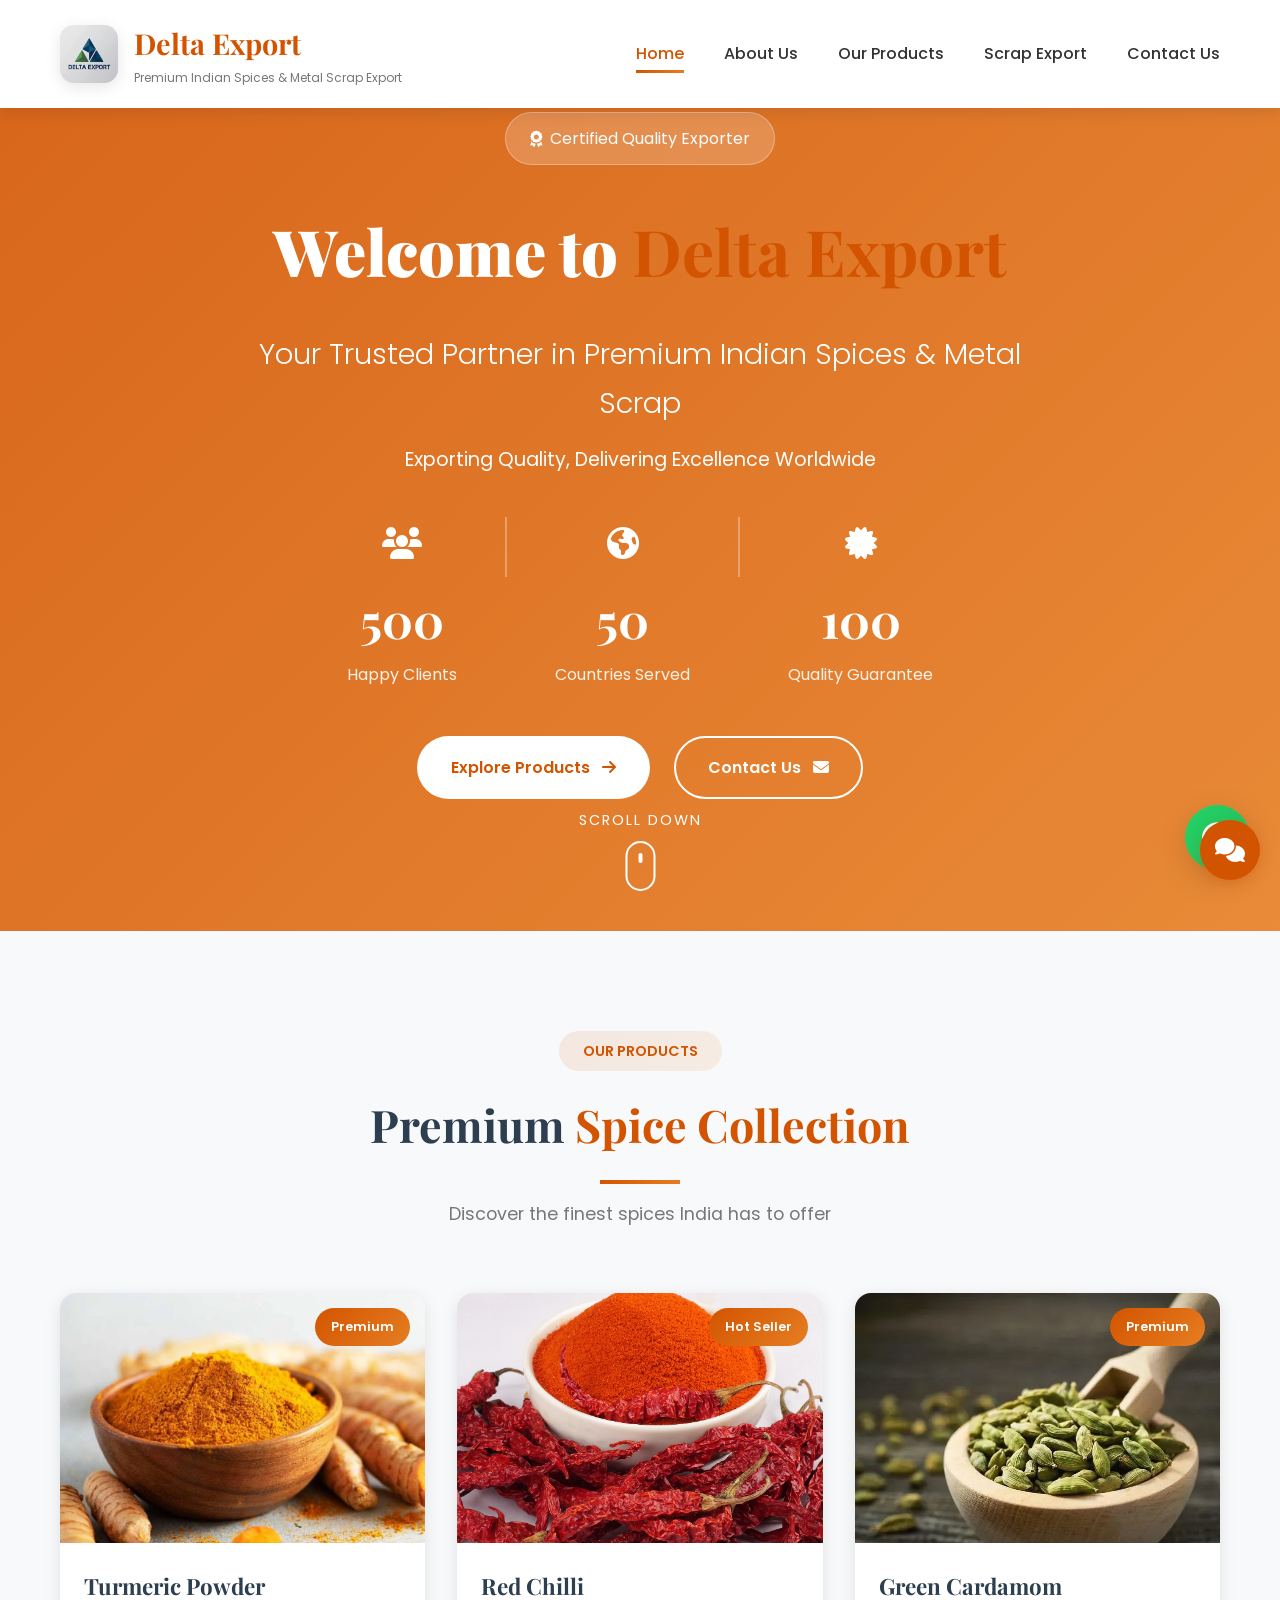
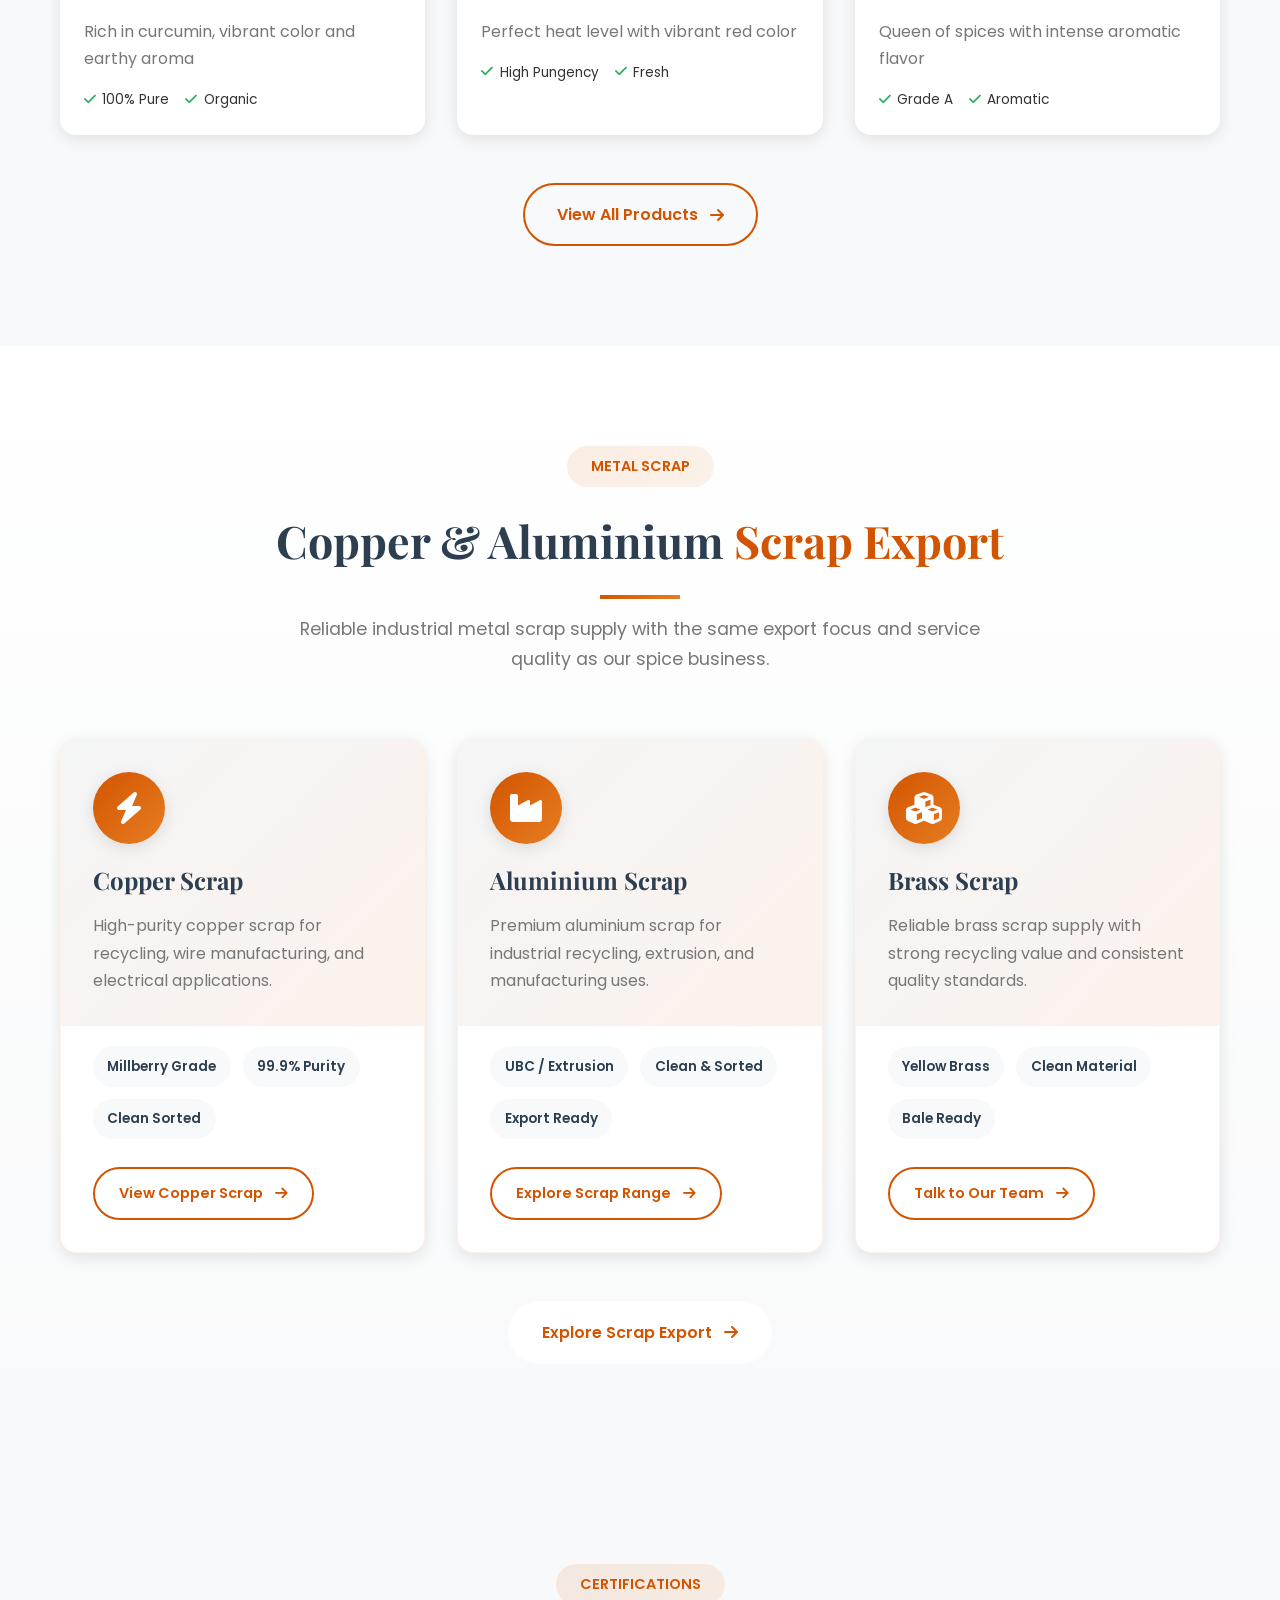
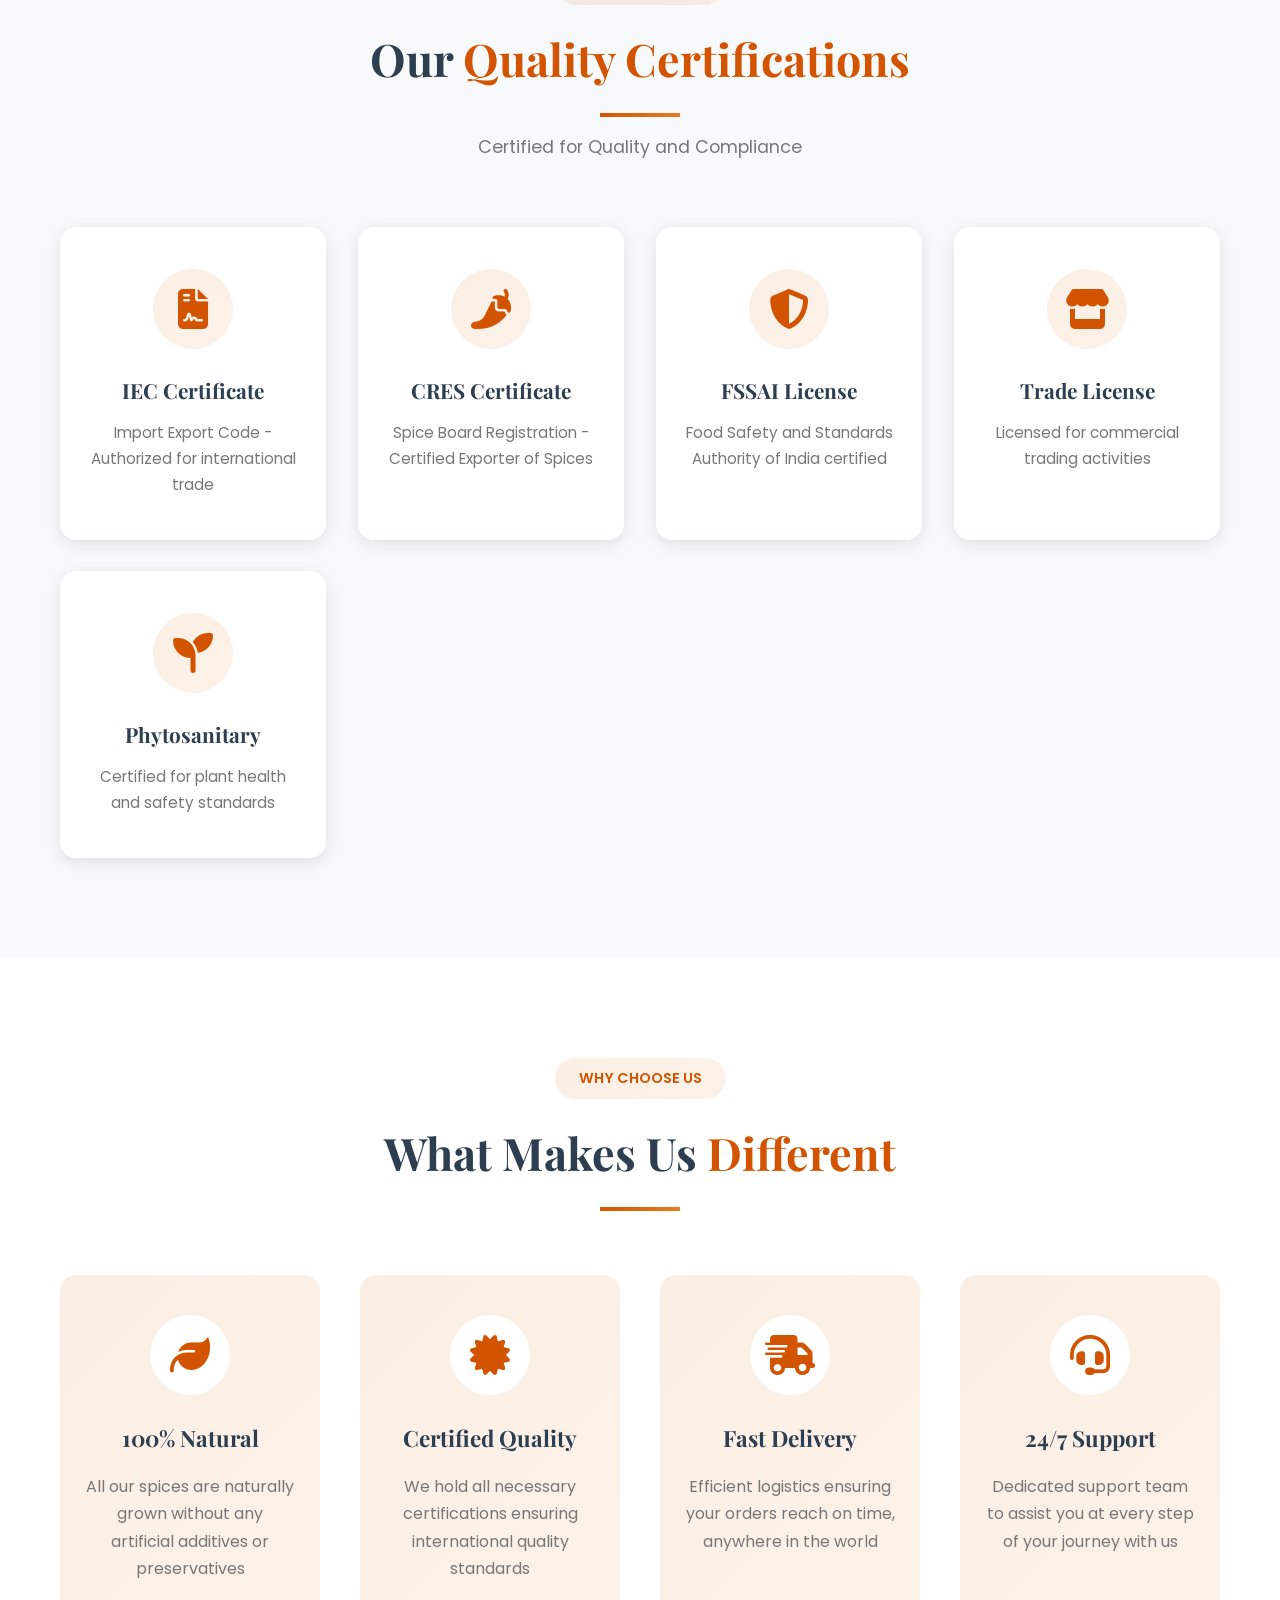
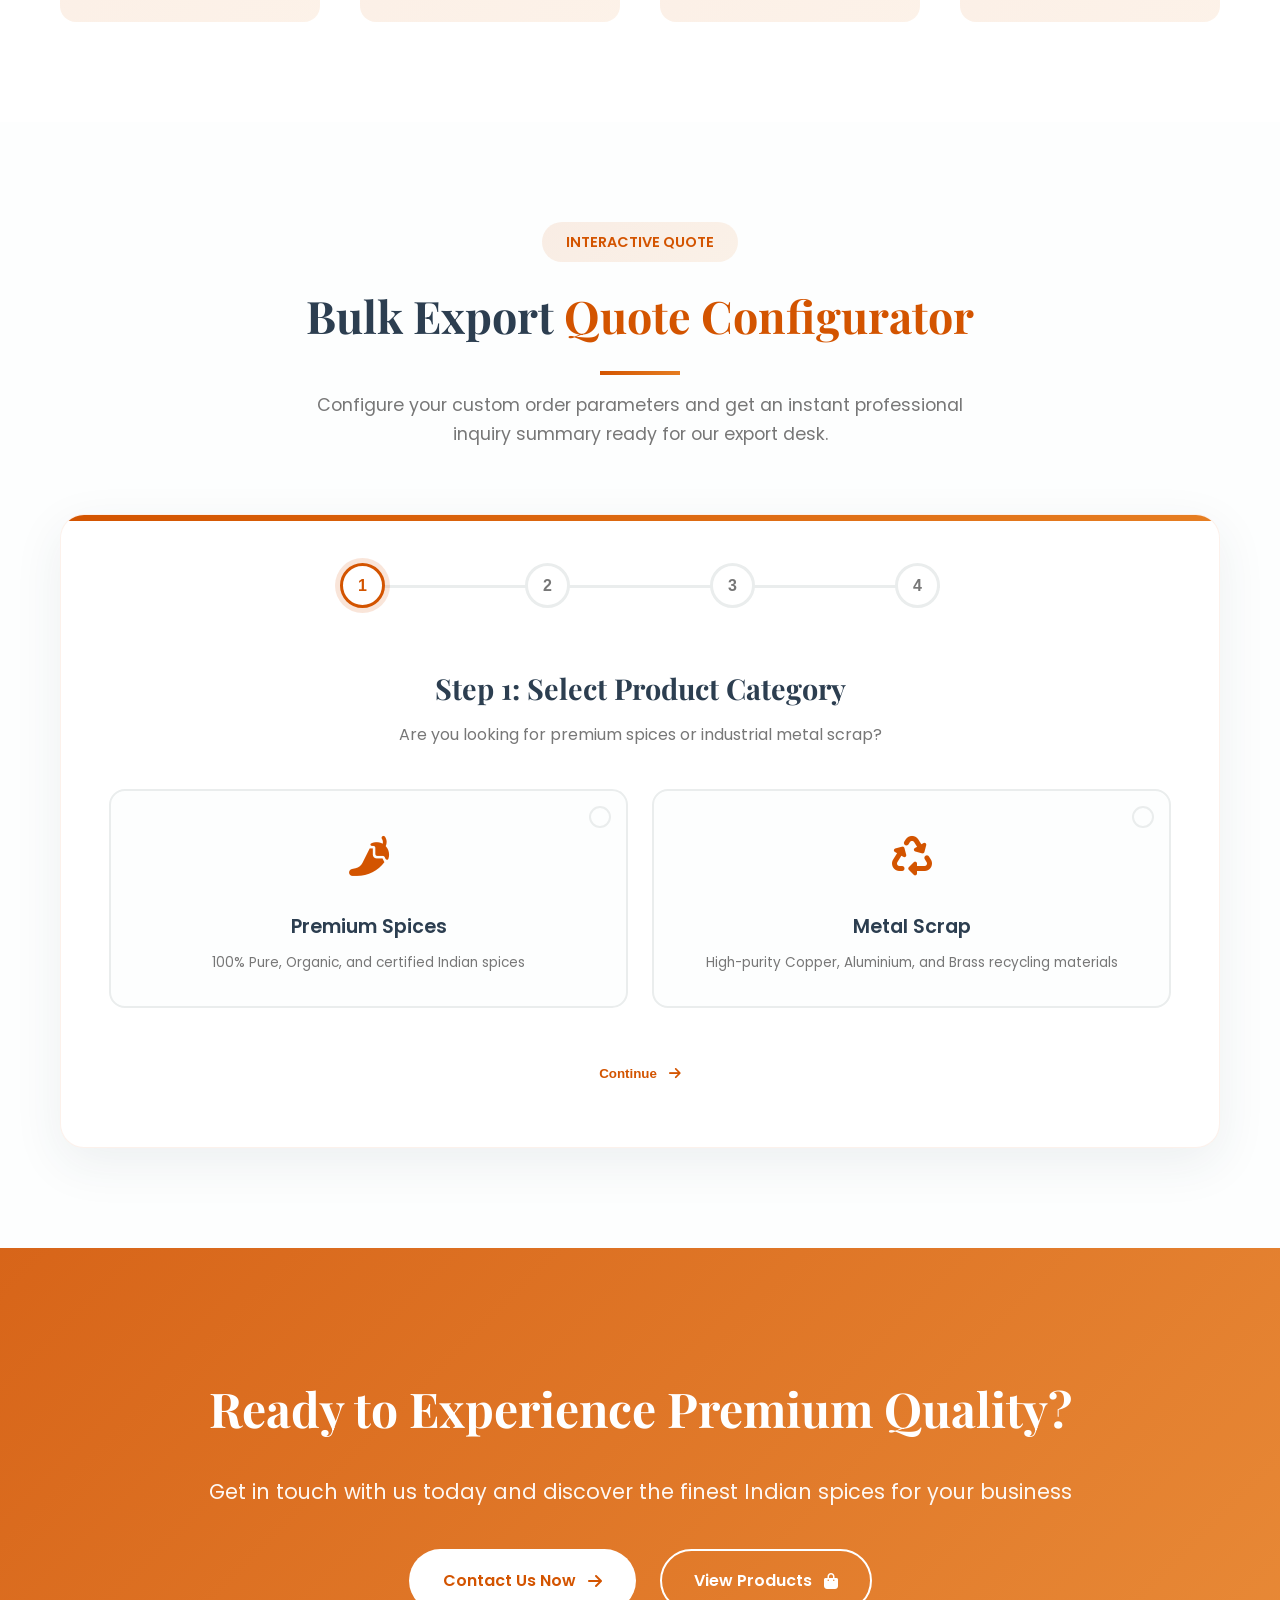
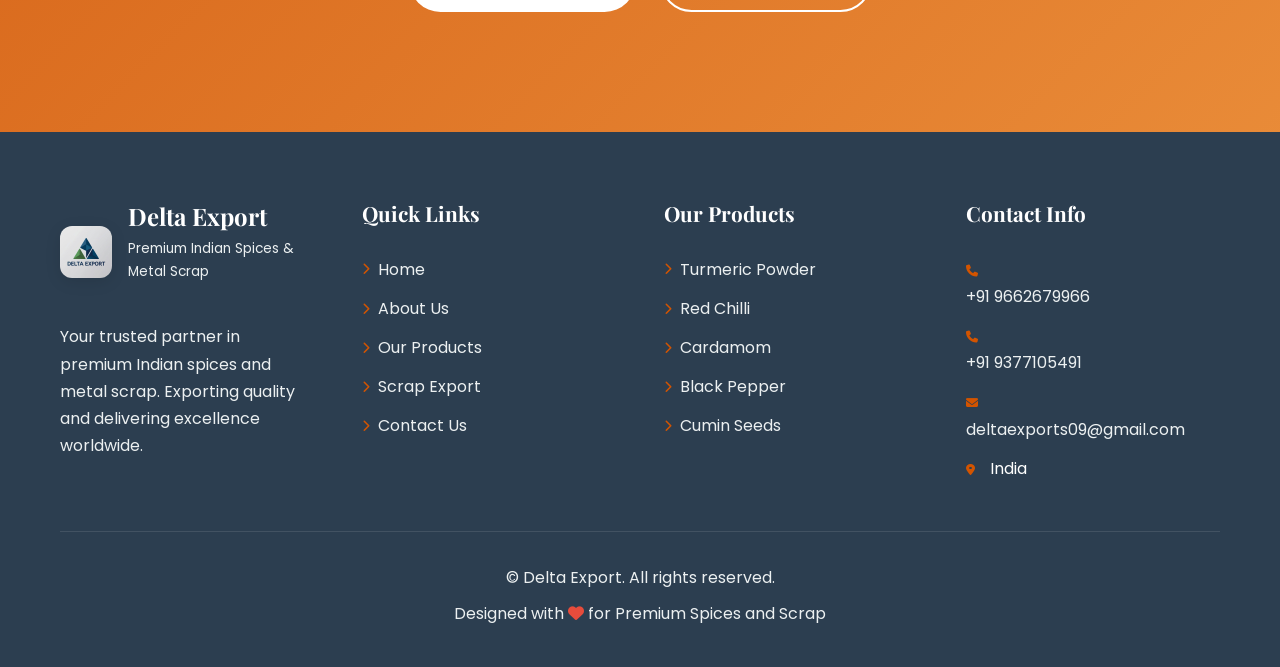
==== commit c6103ccc: "Add AI chatbot to website - responsive chat widget with product support" ====
--- a/index.html
+++ b/index.html
@@ -10,6 +10,7 @@
     <link rel="stylesheet" href="https://cdnjs.cloudflare.com/ajax/libs/font-awesome/6.4.0/css/all.min.css">
     <link href="https://fonts.googleapis.com/css2?family=Playfair+Display:wght@400;600;700;900&family=Poppins:wght@300;400;500;600;700;800&display=swap" rel="stylesheet">
     <link href="https://unpkg.com/aos@2.3.1/dist/aos.css" rel="stylesheet">
+    <link rel="stylesheet" href="chatbot.css">
 </head>
 <body>
     <!-- Header -->
@@ -657,5 +658,6 @@
 
     <script src="https://unpkg.com/aos@2.3.1/dist/aos.js"></script>
     <script src="script.js"></script>
+    <script src="chatbot.js"></script>
 </body>
 </html>
--- a/chatbot.css
+++ b/chatbot.css
@@ -0,0 +1,280 @@
+/* Delta Export Chatbot Styles */
+
+/* Chatbot Toggle Button */
+.chatbot-toggle {
+    position: fixed;
+    bottom: 20px;
+    right: 20px;
+    width: 60px;
+    height: 60px;
+    border-radius: 50%;
+    background: var(--primary);
+    color: var(--white);
+    border: none;
+    cursor: pointer;
+    font-size: 24px;
+    display: flex;
+    align-items: center;
+    justify-content: center;
+    box-shadow: 0 4px 12px rgba(211, 84, 0, 0.3);
+    transition: all 0.3s ease;
+    z-index: 999;
+}
+
+.chatbot-toggle:hover {
+    background: var(--primary-dark);
+    transform: scale(1.1);
+    box-shadow: 0 6px 20px rgba(211, 84, 0, 0.4);
+}
+
+.chatbot-toggle:active {
+    transform: scale(0.95);
+}
+
+.chatbot-toggle.hidden {
+    display: none;
+}
+
+/* Chatbot Widget */
+.chatbot-widget {
+    position: fixed;
+    bottom: 90px;
+    right: 20px;
+    width: 380px;
+    height: 0;
+    background: var(--white);
+    border-radius: 12px;
+    box-shadow: 0 5px 40px rgba(0, 0, 0, 0.16);
+    display: flex;
+    flex-direction: column;
+    opacity: 0;
+    visibility: hidden;
+    transform: scale(0.8);
+    transition: all 0.3s ease;
+    z-index: 998;
+    overflow: hidden;
+}
+
+.chatbot-widget.active {
+    height: 600px;
+    opacity: 1;
+    visibility: visible;
+    transform: scale(1);
+}
+
+/* Chatbot Header */
+.chatbot-header {
+    background: var(--gradient);
+    color: var(--white);
+    padding: 20px;
+    display: flex;
+    justify-content: space-between;
+    align-items: center;
+    flex-shrink: 0;
+}
+
+.chatbot-title {
+    display: flex;
+    align-items: center;
+    gap: 10px;
+    font-weight: 600;
+    font-size: 16px;
+}
+
+.chatbot-title i {
+    font-size: 20px;
+}
+
+.chatbot-close {
+    background: rgba(255, 255, 255, 0.2);
+    border: none;
+    color: var(--white);
+    width: 32px;
+    height: 32px;
+    border-radius: 50%;
+    cursor: pointer;
+    display: flex;
+    align-items: center;
+    justify-content: center;
+    transition: all 0.2s ease;
+    font-size: 18px;
+}
+
+.chatbot-close:hover {
+    background: rgba(255, 255, 255, 0.3);
+}
+
+/* Messages Container */
+.chatbot-messages {
+    flex: 1;
+    overflow-y: auto;
+    padding: 20px;
+    background: #f9f9f9;
+    display: flex;
+    flex-direction: column;
+    gap: 12px;
+}
+
+.chatbot-messages::-webkit-scrollbar {
+    width: 6px;
+}
+
+.chatbot-messages::-webkit-scrollbar-track {
+    background: transparent;
+}
+
+.chatbot-messages::-webkit-scrollbar-thumb {
+    background: #ddd;
+    border-radius: 3px;
+}
+
+.chatbot-messages::-webkit-scrollbar-thumb:hover {
+    background: #bbb;
+}
+
+/* Message Styles */
+.chatbot-message {
+    display: flex;
+    animation: slideIn 0.3s ease;
+}
+
+@keyframes slideIn {
+    from {
+        opacity: 0;
+        transform: translateY(10px);
+    }
+    to {
+        opacity: 1;
+        transform: translateY(0);
+    }
+}
+
+.user-message {
+    justify-content: flex-end;
+}
+
+.bot-message {
+    justify-content: flex-start;
+}
+
+.message-content {
+    max-width: 85%;
+    padding: 12px 16px;
+    border-radius: 12px;
+    word-wrap: break-word;
+    line-height: 1.5;
+    font-size: 14px;
+}
+
+.user-message .message-content {
+    background: var(--primary);
+    color: var(--white);
+    border-radius: 18px 18px 4px 18px;
+}
+
+.bot-message .message-content {
+    background: var(--white);
+    color: var(--text-dark);
+    border: 1px solid #e0e0e0;
+    border-radius: 18px 18px 18px 4px;
+}
+
+/* Input Area */
+.chatbot-input-area {
+    display: flex;
+    gap: 8px;
+    padding: 15px;
+    background: var(--white);
+    border-top: 1px solid #e0e0e0;
+    flex-shrink: 0;
+}
+
+.chatbot-input {
+    flex: 1;
+    border: 1px solid #ddd;
+    border-radius: 24px;
+    padding: 10px 16px;
+    font-family: 'Poppins', sans-serif;
+    font-size: 14px;
+    outline: none;
+    transition: all 0.2s ease;
+}
+
+.chatbot-input:focus {
+    border-color: var(--primary);
+    box-shadow: 0 0 0 3px rgba(211, 84, 0, 0.1);
+}
+
+.chatbot-send {
+    width: 40px;
+    height: 40px;
+    border-radius: 50%;
+    background: var(--primary);
+    color: var(--white);
+    border: none;
+    cursor: pointer;
+    display: flex;
+    align-items: center;
+    justify-content: center;
+    transition: all 0.2s ease;
+    font-size: 16px;
+    flex-shrink: 0;
+}
+
+.chatbot-send:hover {
+    background: var(--primary-dark);
+    transform: scale(1.05);
+}
+
+.chatbot-send:active {
+    transform: scale(0.95);
+}
+
+/* Responsive Design */
+@media (max-width: 480px) {
+    .chatbot-widget {
+        width: calc(100vw - 40px);
+        bottom: 80px;
+        right: 20px;
+    }
+
+    .chatbot-toggle {
+        bottom: 20px;
+        right: 20px;
+    }
+
+    .chatbot-messages {
+        padding: 15px;
+    }
+
+    .message-content {
+        max-width: 90%;
+        font-size: 13px;
+        padding: 10px 14px;
+    }
+
+    .chatbot-input {
+        font-size: 13px;
+        padding: 8px 14px;
+    }
+}
+
+@media (max-width: 360px) {
+    .chatbot-toggle {
+        width: 50px;
+        height: 50px;
+        font-size: 20px;
+    }
+
+    .chatbot-widget.active {
+        height: 500px;
+    }
+
+    .chatbot-header {
+        padding: 15px;
+    }
+
+    .chatbot-title {
+        font-size: 14px;
+    }
+}
